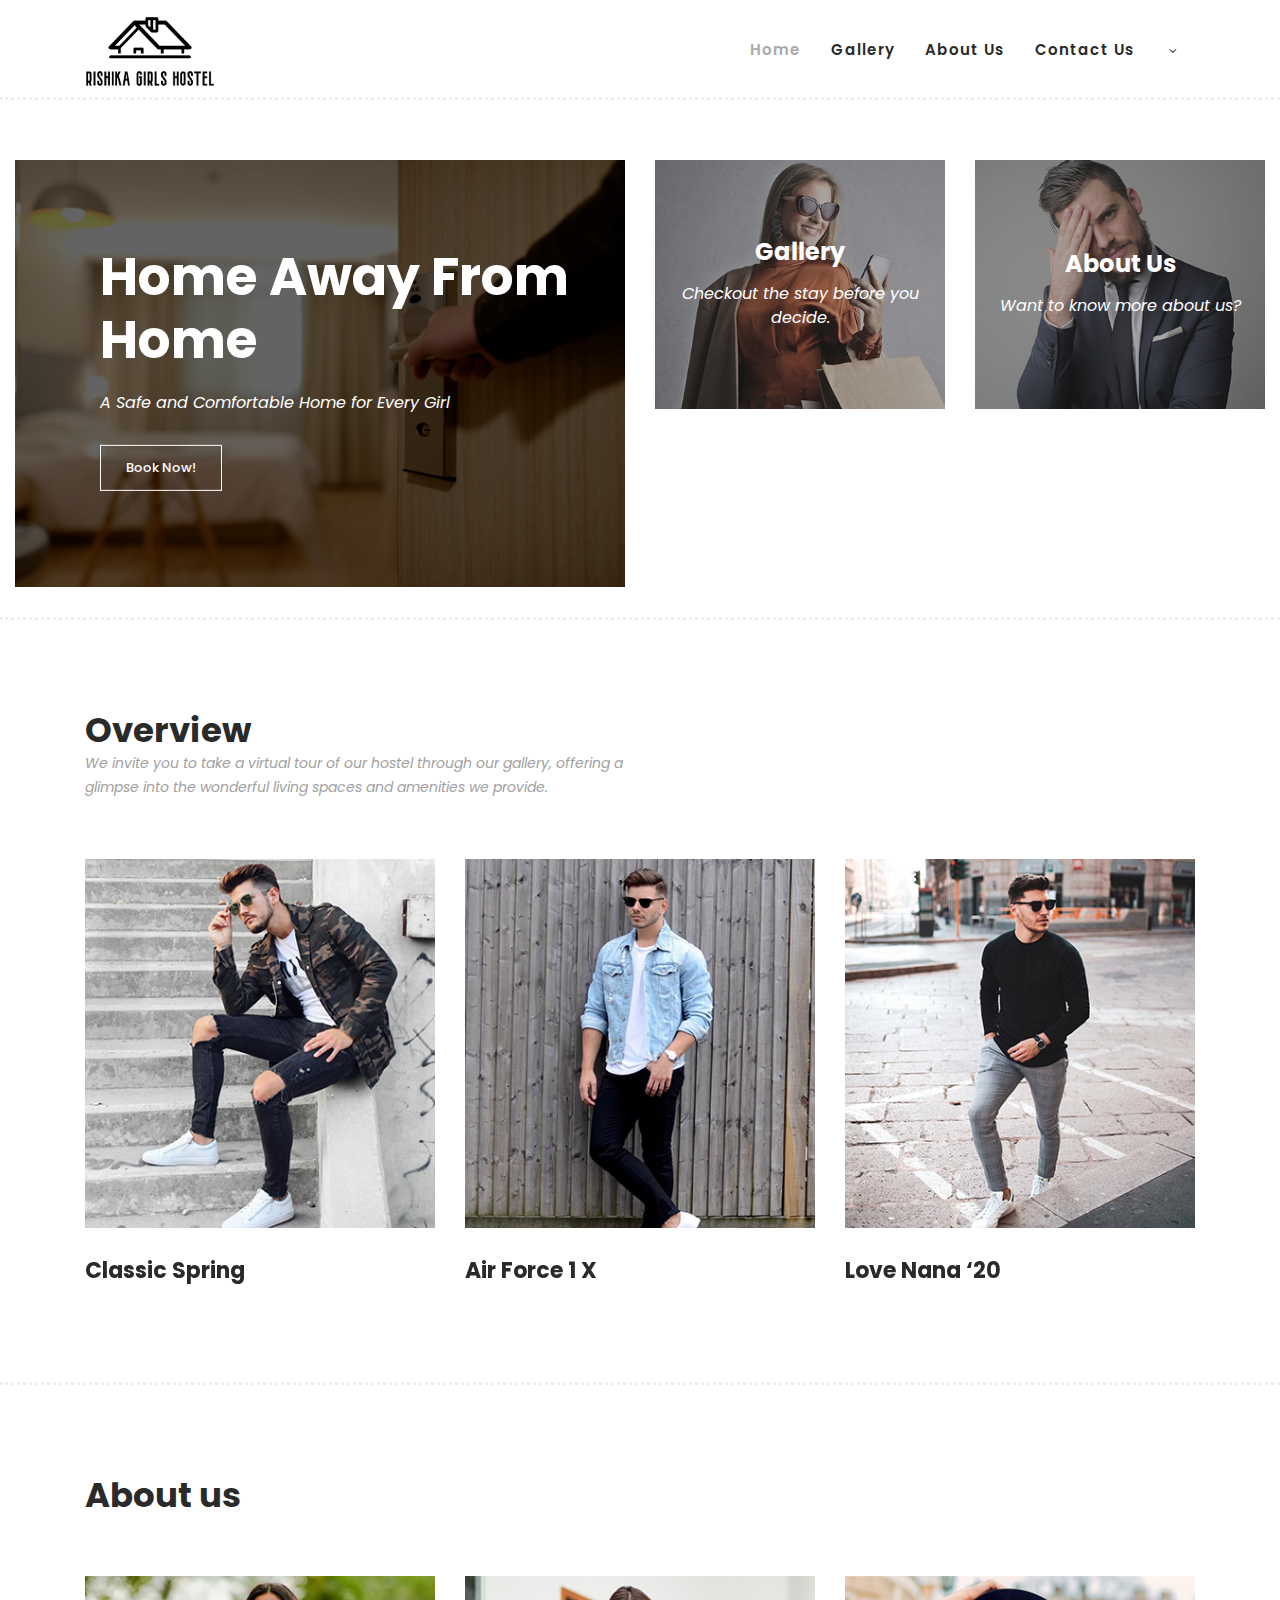
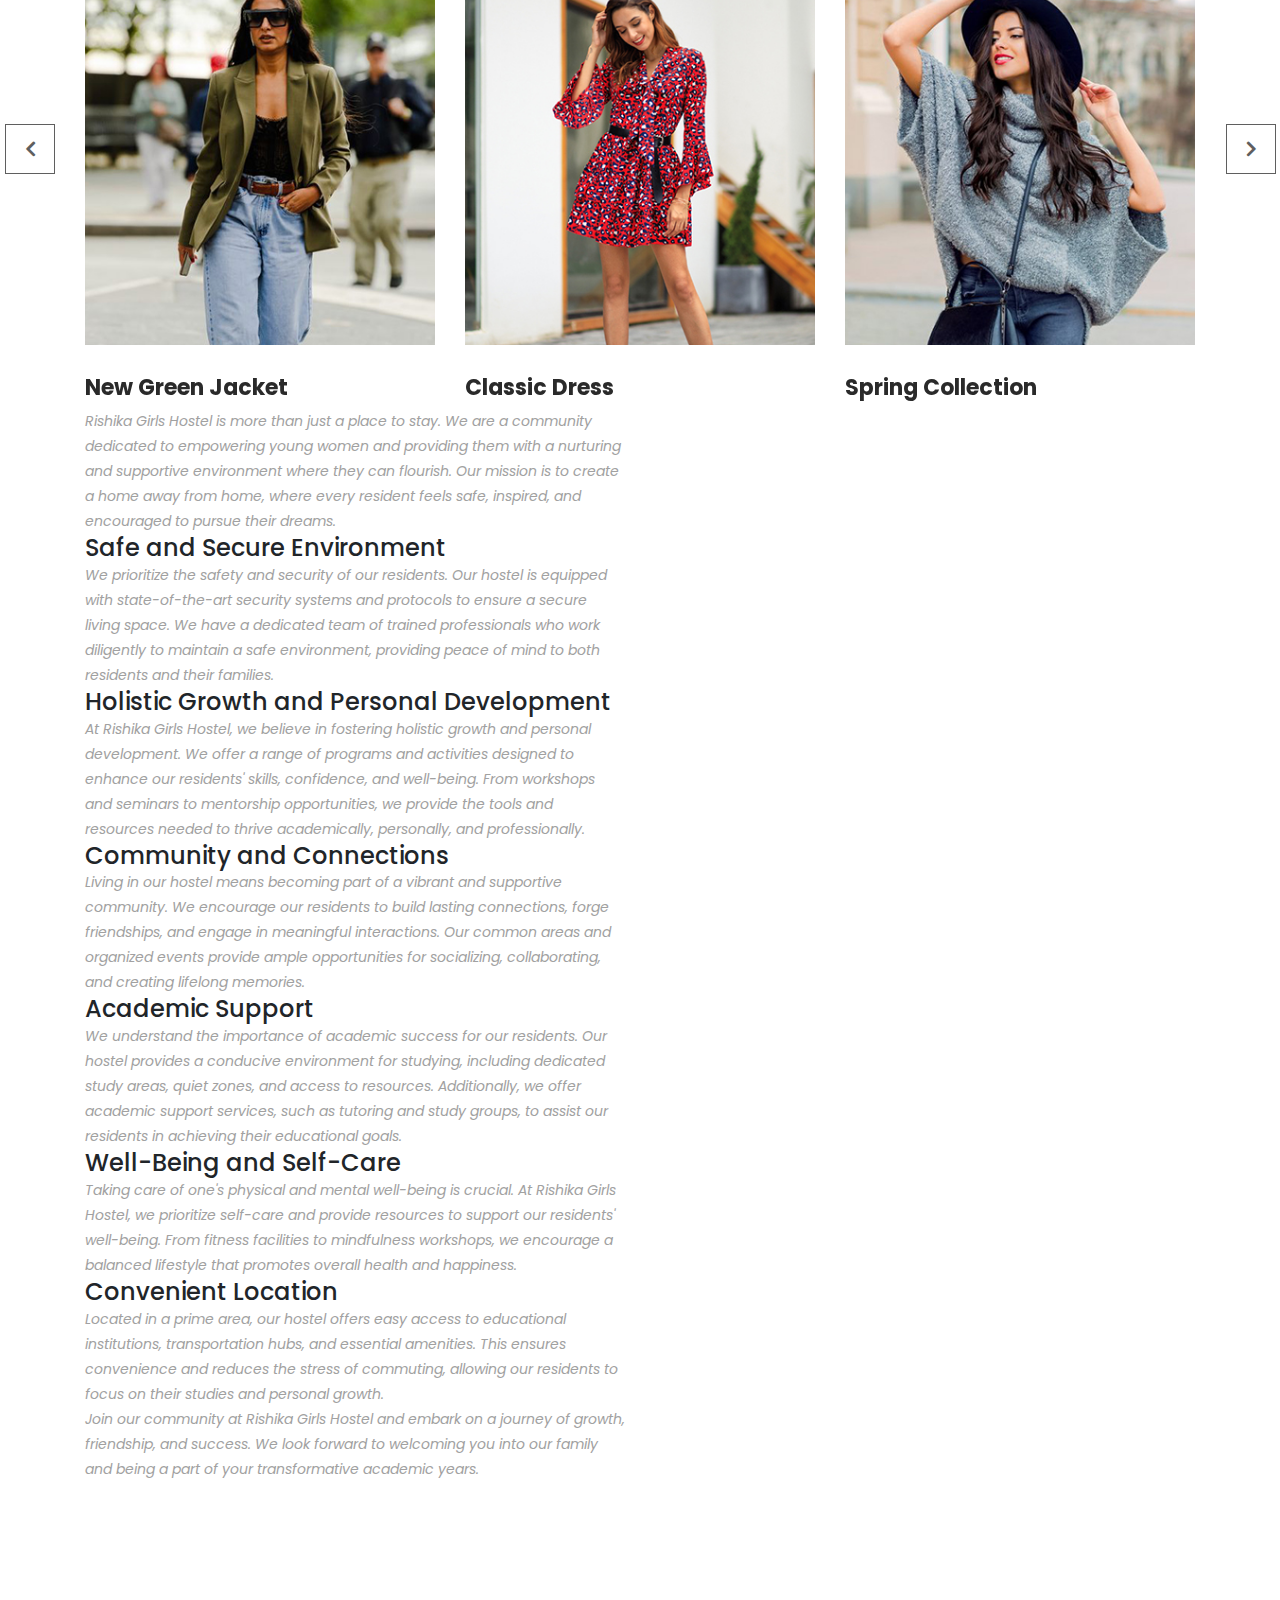
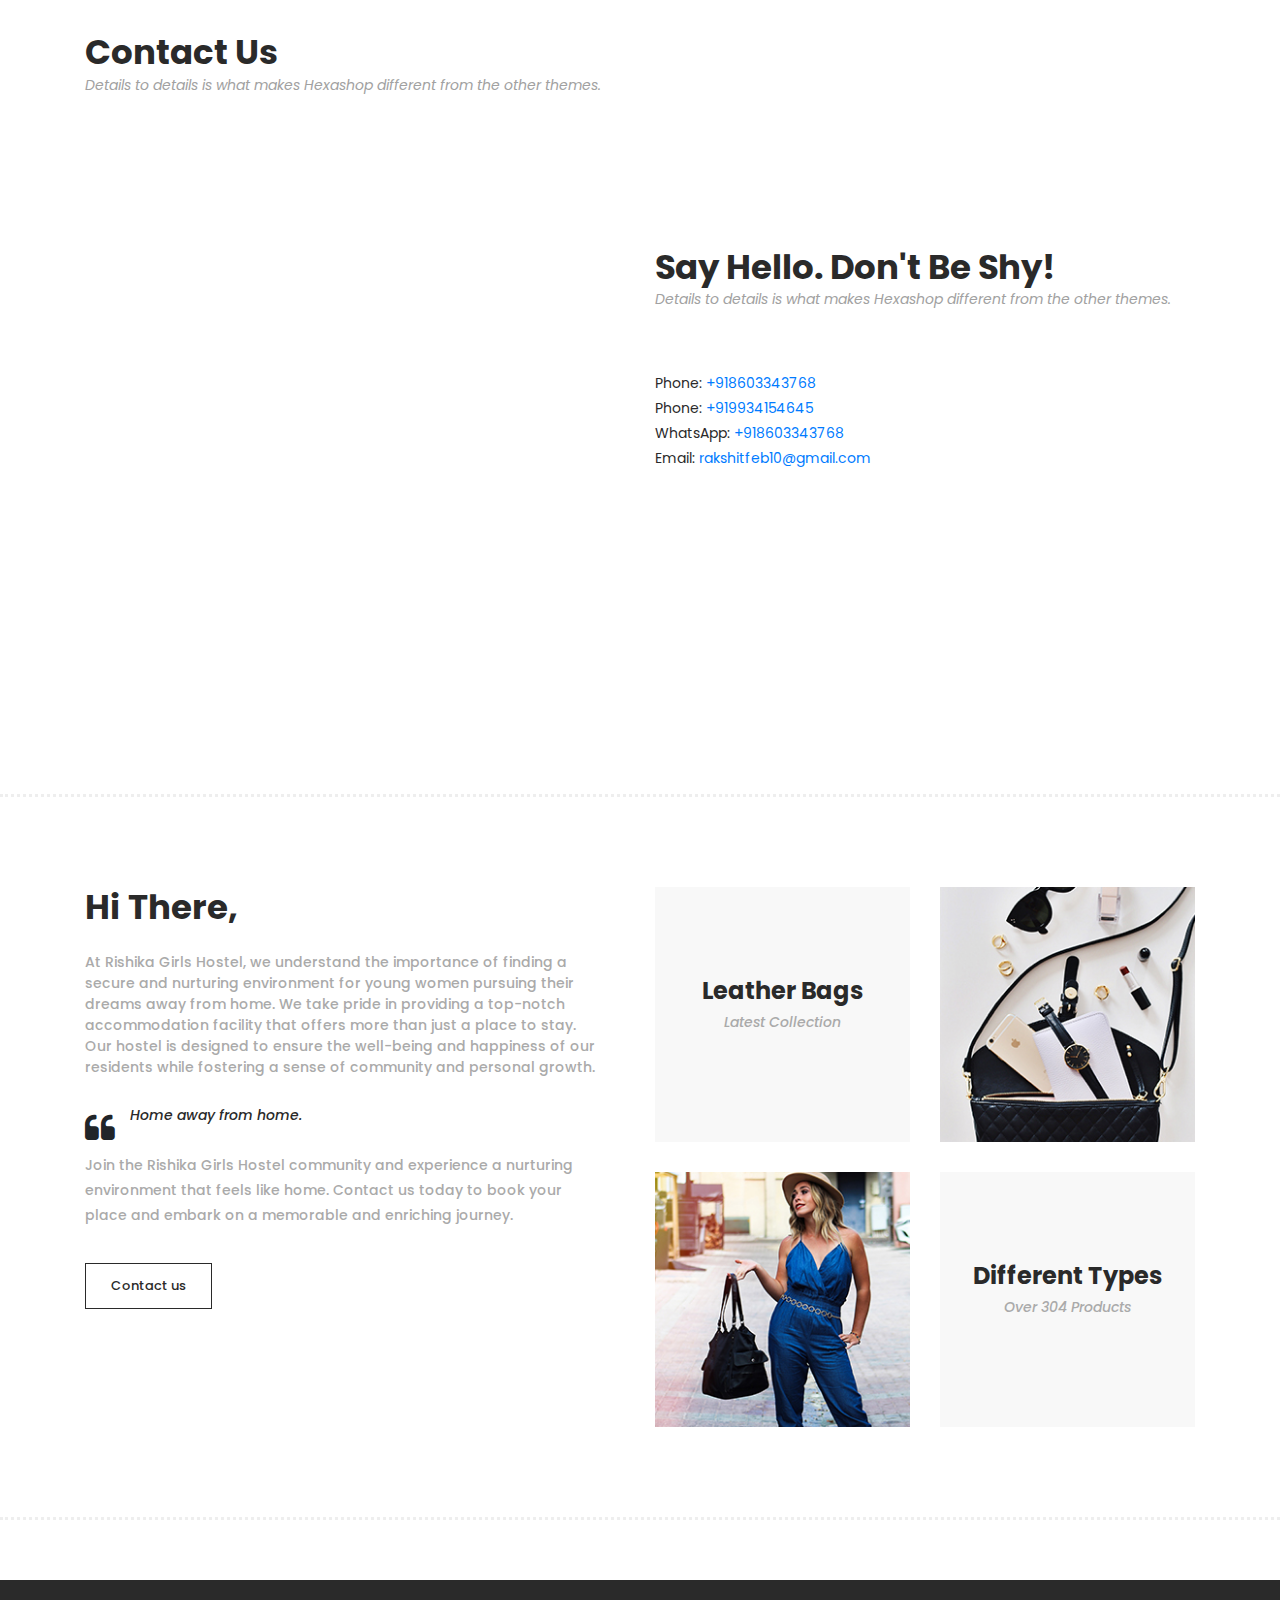
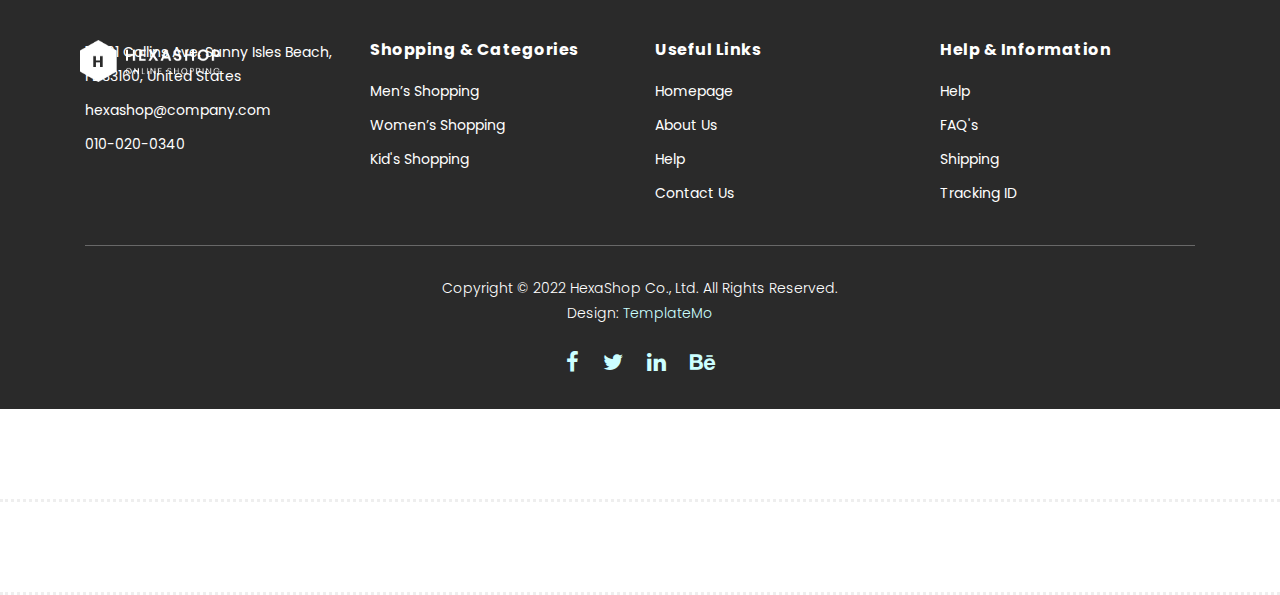
==== index.html @ 3747cafe "initial" ====
<!DOCTYPE html>
<html lang="en">

<head>

    <meta charset="utf-8">
    <meta name="viewport" content="width=device-width, initial-scale=1, shrink-to-fit=no">
    <meta name="description" content="">
    <meta name="author" content="">
    <link href="https://fonts.googleapis.com/css?family=Poppins:100,200,300,400,500,600,700,800,900&display=swap"
        rel="stylesheet">

    <title>Rishika Girls Hostel</title>


    <!-- Additional CSS Files -->
    <link rel="stylesheet" type="text/css" href="assets/css/bootstrap.min.css">

    <link rel="stylesheet" type="text/css" href="assets/css/font-awesome.css">

    <link rel="stylesheet" href="assets/css/templatemo-hexashop.css">

    <link rel="stylesheet" href="assets/css/owl-carousel.css">

    <link rel="stylesheet" href="assets/css/lightbox.css">

</head>

<body>

    <!-- ***** Preloader Start ***** -->
    <div id="preloader">
        <div class="jumper">
            <div></div>
            <div></div>
            <div></div>
        </div>
    </div>
    <!-- ***** Preloader End ***** -->


    <!-- ***** Header Area Start ***** -->
    <header class="header-area header-sticky">
        <div class="container">
            <div class="row">
                <div class="col-12">
                    <nav class="main-nav">
                        <!-- ***** Logo Start ***** -->
                        <a href="index.html" class="logo">
                            <img src="assets/images/Blacklogo.png">
                        </a>
                        <!-- ***** Logo End ***** -->
                        <!-- ***** Menu Start ***** -->
                        <ul class="nav">
                            <li class="scroll-to-section"><a href="#top" class="active">Home</a></li>
                            <li class="scroll-to-section"><a href="#gallery">Gallery</a></li>
                            <li class="scroll-to-section"><a href="#aboutus">About Us</a></li>
                            <li class="scroll-to-section"><a href="#contact-us">Contact Us</a></li>
                            <li class="submenu">

                            </li>
                        </ul>
                    </nav>
                </div>
            </div>
        </div>
    </header>
    <!-- ***** Header Area End ***** -->

    <!-- ***** Main Banner Area Start ***** -->
    <div class="main-banner" id="top">
        <div class="container-fluid">
            <div class="row">
                <div class="col-lg-6">
                    <div class="left-content">
                        <div class="thumb">
                            <div class="inner-content">
                                <h4>Home Away From Home</h4>
                                <span> A Safe and Comfortable Home for Every Girl</span>
                                <div class="main-border-button">
                                    <li class="scroll-to-section"><a href="#contact-us">Book Now!</a>
                                </div>
                            </div>
                            <img src="assets/images/left-banner-image.jpg" alt="">
                        </div>
                    </div>
                </div>
                <div class="col-lg-6">
                    <div class="right-content">
                        <div class="row">
                            <div class="col-lg-6">
                                <div class="right-first-image">
                                    <div class="thumb">
                                        <div class="inner-content">
                                            <h4>Gallery</h4>
                                            <span>Checkout the stay before you decide.</span>
                                        </div>
                                        <div class="hover-content">
                                            <div class="inner">
                                                <h4>Gallery</h4>
                                                <p>Checkout the stay before you decide.</p>
                                                <div class="main-border-button">
                                                    <a href="about.html">Discover More</a>
                                                </div>
                                            </div>
                                        </div>
                                        <img src="assets/images/baner-right-image-01.jpg">
                                    </div>
                                </div>
                            </div>
                            <div class="col-lg-6">
                                <div class="right-first-image">
                                    <div class="thumb">
                                        <div class="inner-content">
                                            <h4>About Us</h4>
                                            <span>Want to know more about us?</span>
                                        </div>
                                        <div class="hover-content">
                                            <div class="inner">
                                                <h4>About us</h4>
                                                <p>Know more about us.</p>
                                                <div class="main-border-button">
                                                    <a href="products.html">Learn More</a>
                                                </div>
                                            </div>
                                        </div>
                                        <img src="assets/images/baner-right-image-02.jpg">
                                    </div>
                                </div>
                            </div>
                        </div>
                    </div>
                </div>
            </div>
        </div>
    </div>
    <!-- ***** Main Banner Area End ***** -->

    <!-- ***** Men Area Starts ***** -->
    <section class="section" id="gallery">
        <div class="container">
            <div class="row">
                <div class="col-lg-6">
                    <div class="section-heading">
                        <h2>Overview</h2>
                        <span>We invite you to take a virtual tour of our hostel through our gallery, offering a glimpse
                            into the wonderful living spaces and amenities we provide. </span>
                    </div>
                </div>
            </div>
        </div>
        <div class="container">
            <div class="row">
                <div class="col-lg-12">
                    <div class="men-item-carousel">
                        <div class="owl-men-item owl-carousel">
                            <div class="item">
                                <div class="thumb">
                                    <img src="assets/images/men-01.jpg" alt="">
                                </div>
                                <div class="down-content">
                                    <h4>Classic Spring</h4>
                                </div>
                            </div>
                            <div class="item">
                                <div class="thumb">
                                    <img src="assets/images/men-02.jpg" alt="">
                                </div>
                                <div class="down-content">
                                    <h4>Air Force 1 X</h4>
                                </div>
                            </div>
                            <div class="item">
                                <div class="thumb">
                                    <img src="assets/images/men-03.jpg" alt="">
                                </div>
                                <div class="down-content">
                                    <h4>Love Nana ‘20</h4>
                                </div>
                            </div>
                        </div>
                    </div>
                </div>
            </div>
    </section>
    <!-- ***** Men Area Ends ***** -->

    <!-- ***** Women Area Starts ***** -->
    <section class="section" id="aboutus">
        <div class="container">
            <div class="row">
                <div class="col-lg-6">
                    <div class="section-heading">
                        <h2>About us</h2>
                    </div>
                </div>
            </div>
        </div>
        <div class="container">
            <div class="row">
                <div class="col-lg-12">
                    <div class="women-item-carousel">
                        <div class="owl-women-item owl-carousel">
                            <div class="item">
                                <div class="thumb">
                                    <div class="hover-content">
                                    </div>
                                    <img src="assets/images/women-01.jpg" alt="">
                                </div>
                                <div class="down-content">
                                    <h4>New Green Jacket</h4>
                                </div>
                            </div>
                            <div class="item">
                                <div class="thumb">
                                    <div class="hover-content">
                                    </div>
                                    <img src="assets/images/women-02.jpg" alt="">
                                </div>
                                <div class="down-content">
                                    <h4>Classic Dress</h4>
                                </div>
                            </div>
                            <div class="item">
                                <div class="thumb">
                                    <div class="hover-content">
                                    </div>
                                    <img src="assets/images/women-03.jpg" alt="">
                                </div>
                                <div class="down-content">
                                    <h4>Spring Collection</h4>
                                </div>
                            </div>
                            <div class="item">
                                <div class="thumb">
                                    <div class="hover-content">
                                    </div>
                                    <img src="assets/images/women-01.jpg" alt="">
                                </div>
                                <div class="down-content">
                                    <h4>Classic Spring</h4>
                                </div>
                            </div>
                        </div>
                    </div>
                </div>
            </div>
        </div>
        <section class="section" id="aboutusdetail">
            <div class="container">
                <div class="row">
                    <div class="col-lg-6">
                        <div class="section-heading">
                            <p>
                                <span>Rishika Girls Hostel is more than just a place to stay. We are a community
                                    dedicated to empowering young women and providing them with a nurturing and
                                    supportive environment where they can flourish. Our mission is to create a home away
                                    from home, where every resident feels safe, inspired, and encouraged to pursue their
                                    dreams.</span>
                            </p>

                            <h4>Safe and Secure Environment</h4>

                            <p>
                                <span>We prioritize the safety and security of our residents. Our hostel is equipped
                                    with state-of-the-art security systems and protocols to ensure a secure living
                                    space. We have a dedicated team of trained professionals who work diligently to
                                    maintain a safe environment, providing peace of mind to both residents and their
                                    families.</span>
                            </p>

                            <h4>Holistic Growth and Personal Development</h4>

                            <p>
                                <span>At Rishika Girls Hostel, we believe in fostering holistic growth and personal
                                    development. We offer a range of programs and activities designed to enhance our
                                    residents' skills, confidence, and well-being. From workshops and seminars to
                                    mentorship opportunities, we provide the tools and resources needed to thrive
                                    academically, personally, and professionally.</span>
                            </p>

                            <h4>Community and Connections</h4>

                            <p>
                                <span>Living in our hostel means becoming part of a vibrant and supportive community. We
                                    encourage our residents to build lasting connections, forge friendships, and engage
                                    in meaningful interactions. Our common areas and organized events provide ample
                                    opportunities for socializing, collaborating, and creating lifelong memories.</span>
                            </p>

                            <h4>Academic Support</h4>

                            <p>
                                <span>We understand the importance of academic success for our residents. Our hostel
                                    provides a conducive environment for studying, including dedicated study areas,
                                    quiet zones, and access to resources. Additionally, we offer academic support
                                    services, such as tutoring and study groups, to assist our residents in achieving
                                    their educational goals.</span>
                            </p>

                            <h4>Well-Being and Self-Care</h4>

                            <p>
                                <span>Taking care of one's physical and mental well-being is crucial. At Rishika Girls
                                    Hostel, we prioritize self-care and provide resources to support our residents'
                                    well-being. From fitness facilities to mindfulness workshops, we encourage a
                                    balanced lifestyle that promotes overall health and happiness.</span>
                            </p>

                            <h4>Convenient Location</h4>

                            <p>
                                <span>Located in a prime area, our hostel offers easy access to educational
                                    institutions, transportation hubs, and essential amenities. This ensures convenience
                                    and reduces the stress of commuting, allowing our residents to focus on their
                                    studies and personal growth.</span>
                            </p>

                            <p>
                                <span>Join our community at Rishika Girls Hostel and embark on a journey of growth,
                                    friendship, and success. We look forward to welcoming you into our family and being
                                    a part of your transformative academic years.</span>
                            </p>
                        </div>
                    </div>
                </div>
            </div>
        </section>
        <!-- ***** Women Area Ends ***** -->

        <!-- ***** Kids Area Starts ***** -->
        <section class="section" id="kids">
            <div class="container">
                <div class="row">
                    <div class="col-lg-6">
                        <div class="section-heading">
                            <h2>Contact Us</h2>
                            <span>Details to details is what makes Hexashop different from the other themes.</span>
                        </div>
                    </div>
                </div>
            </div>
            <!-- ***** Contact Area Starts ***** -->
            <div class="contact-us" id="contact-us">
                <div class="container">
                    <div class="row">
                        <div class="col-lg-6">
                            <div id="map">
                                <iframe
                                    src="https://www.google.com/maps/embed?pb=!1m17!1m12!1m3!1d333.2154284616115!2d85.336030586999!3d23.36721252417786!2m3!1f0!2f0!3f0!3m2!1i1024!2i768!4f13.1!3m2!1m1!2zMjPCsDIyJzAxLjMiTiA4NcKwMjAnMDkuNyJF!5e0!3m2!1sen!2sin!4v1688060672996!5m2!1sen!2sin"
                                    width="600" height="450" style="border:0;" allowfullscreen="" loading="lazy"
                                    referrerpolicy="no-referrer-when-downgrade"></iframe>
                            </div>
                        </div>
                        <div class="col-lg-6">
                            <div class="section-heading">
                                <h2>Say Hello. Don't Be Shy!</h2>
                                <span>Details to details is what makes Hexashop different from the other themes.</span>
                            </div>
                            <div class="contact-info">
                                <p>
                                    Phone: <a href="tel:+918603343768">+918603343768</a>
                                </p>
                                <p>
                                    Phone: <a href="tel:+919934154645">+919934154645</a>
                                </p>
                                <p>
                                    WhatsApp: <a href="https://wa.me/918603343768">+918603343768</a>
                                </p>
                                <p>
                                    Email: <a href="mailto:rakshitfeb10@gmail.com">rakshitfeb10@gmail.com</a>
                                </p>

                            </div>
                        </div>
                    </div>
                </div>
            </div>
            <!-- ***** Contact Area Ends ***** -->


            <!-- ***** Explore Area Starts ***** -->
            <section class="section" id="explore">
                <div class="container">
                    <div class="row">
                        <div class="col-lg-6">
                            <div class="left-content">
                                <h2>Hi There,</h2>
                                <span>At Rishika Girls Hostel, we understand the importance of finding a secure and
                                    nurturing environment for young women pursuing their dreams away from home. We take
                                    pride in providing a top-notch accommodation facility that offers more than just a
                                    place to stay. Our hostel is designed to ensure the well-being and happiness of our
                                    residents while fostering a sense of community and personal growth.</span>
                                <div class="quote">
                                    <i class="fa fa-quote-left"></i>
                                    <p>Home away from home.</p>
                                </div>
                                <p>Join the Rishika Girls Hostel community and experience a nurturing environment that
                                    feels like home. Contact us today to book your place and embark on a memorable and
                                    enriching journey.</p>
                                <div class="main-border-button">
                                    <li class="scroll-to-section"><a href="#contact-us">Contact us</a>
                                </div>
                            </div>
                        </div>
                        <div class="col-lg-6">
                            <div class="right-content">
                                <div class="row">
                                    <div class="col-lg-6">
                                        <div class="leather">
                                            <h4>Leather Bags</h4>
                                            <span>Latest Collection</span>
                                        </div>
                                    </div>
                                    <div class="col-lg-6">
                                        <div class="first-image">
                                            <img src="assets/images/explore-image-01.jpg" alt="">
                                        </div>
                                    </div>
                                    <div class="col-lg-6">
                                        <div class="second-image">
                                            <img src="assets/images/explore-image-02.jpg" alt="">
                                        </div>
                                    </div>
                                    <div class="col-lg-6">
                                        <div class="types">
                                            <h4>Different Types</h4>
                                            <span>Over 304 Products</span>
                                        </div>
                                    </div>
                                </div>
                            </div>
                        </div>
                    </div>
                </div>
            </section>
            <!-- ***** Explore Area Ends ***** -->

            <!-- ***** Footer Start ***** -->
            <footer>
                <div class="container">
                    <div class="row">
                        <div class="col-lg-3">
                            <div class="first-item">
                                <div class="logo">
                                    <img src="assets/images/white-logo.png" alt="hexashop ecommerce templatemo">
                                </div>
                                <ul>
                                    <li><a href="#">16501 Collins Ave, Sunny Isles Beach, FL 33160, United States</a>
                                    </li>
                                    <li><a href="#">hexashop@company.com</a></li>
                                    <li><a href="#">010-020-0340</a></li>
                                </ul>
                            </div>
                        </div>
                        <div class="col-lg-3">
                            <h4>Shopping &amp; Categories</h4>
                            <ul>
                                <li><a href="#">Men’s Shopping</a></li>
                                <li><a href="#">Women’s Shopping</a></li>
                                <li><a href="#">Kid's Shopping</a></li>
                            </ul>
                        </div>
                        <div class="col-lg-3">
                            <h4>Useful Links</h4>
                            <ul>
                                <li><a href="#">Homepage</a></li>
                                <li><a href="#">About Us</a></li>
                                <li><a href="#">Help</a></li>
                                <li><a href="#">Contact Us</a></li>
                            </ul>
                        </div>
                        <div class="col-lg-3">
                            <h4>Help &amp; Information</h4>
                            <ul>
                                <li><a href="#">Help</a></li>
                                <li><a href="#">FAQ's</a></li>
                                <li><a href="#">Shipping</a></li>
                                <li><a href="#">Tracking ID</a></li>
                            </ul>
                        </div>
                        <div class="col-lg-12">
                            <div class="under-footer">
                                <p>Copyright © 2022 HexaShop Co., Ltd. All Rights Reserved.

                                    <br>Design: <a href="https://templatemo.com" target="_parent"
                                        title="free css templates">TemplateMo</a>
                                </p>
                                <ul>
                                    <li><a href="#"><i class="fa fa-facebook"></i></a></li>
                                    <li><a href="#"><i class="fa fa-twitter"></i></a></li>
                                    <li><a href="#"><i class="fa fa-linkedin"></i></a></li>
                                    <li><a href="#"><i class="fa fa-behance"></i></a></li>
                                </ul>
                            </div>
                        </div>
                    </div>
                </div>
            </footer>


            <!-- jQuery -->
            <script src="assets/js/jquery-2.1.0.min.js"></script>

            <!-- Bootstrap -->
            <script src="assets/js/popper.js"></script>
            <script src="assets/js/bootstrap.min.js"></script>

            <!-- Plugins -->
            <script src="assets/js/owl-carousel.js"></script>
            <script src="assets/js/accordions.js"></script>
            <script src="assets/js/datepicker.js"></script>
            <script src="assets/js/scrollreveal.min.js"></script>
            <script src="assets/js/waypoints.min.js"></script>
            <script src="assets/js/jquery.counterup.min.js"></script>
            <script src="assets/js/imgfix.min.js"></script>
            <script src="assets/js/slick.js"></script>
            <script src="assets/js/lightbox.js"></script>
            <script src="assets/js/isotope.js"></script>

            <!-- Global Init -->
            <script src="assets/js/custom.js"></script>

            <script>

                $(function () {
                    var selectedClass = "";
                    $("p").click(function () {
                        selectedClass = $(this).attr("data-rel");
                        $("#portfolio").fadeTo(50, 0.1);
                        $("#portfolio div").not("." + selectedClass).fadeOut();
                        setTimeout(function () {
                            $("." + selectedClass).fadeIn();
                            $("#portfolio").fadeTo(50, 1);
                        }, 500);

                    });
                });

            </script>

</body>

</html>
---- assets/css/templatemo-hexashop.css ----
/*

TemplateMo 571 Hexashop

https://templatemo.com/tm-571-hexashop

*/

/* ---------------------------------------------
Table of contents
------------------------------------------------
01. font & reset css
02. reset
03. global styles
04. header
05. banner
06. features
07. testimonials
08. contact
09. footer
10. preloader
11. search
12. portfolio

--------------------------------------------- */
/* 
---------------------------------------------
font & reset css
--------------------------------------------- 
*/
@import url("https://fonts.googleapis.com/css?family=Poppins:100,200,300,400,500,600,700,800,900");
/* 
---------------------------------------------
reset
--------------------------------------------- 
*/
html, body, div, span, applet, object, iframe, h1, h2, h3, h4, h5, h6, p, blockquote, div
pre, a, abbr, acronym, address, big, cite, code, del, dfn, em, font, img, ins, kbd, q,
s, samp, small, strike, strong, sub, sup, tt, var, b, u, i, center, dl, dt, dd, ol, ul, li,
figure, header, nav, section, article, aside, footer, figcaption {
  margin: 0;
  padding: 0;
  border: 0;
  outline: 0;
}
.logo{
  position: absolute;
  left: 10px;
}
.logo img {
  width:140px; /* Adjust the width as needed */
  height: auto; /* Preserve the aspect ratio */
}
.clearfix:after {
  content: ".";
  display: block;
  clear: both;
  visibility: hidden;
  line-height: 0;
  height: 0;
}

.clearfix {
  display: inline-block;
}

html[xmlns] .clearfix {
  display: block;
}

* html .clearfix {
  height: 1%;
}

ul, li {
  padding: 0;
  margin: 0;
  list-style: none;
}

header, nav, section, article, aside, footer, hgroup {
  display: block;
}

* {
  box-sizing: border-box;
}

html, body {
  font-family: 'Poppins', sans-serif;
  font-weight: 400;
  background-color: #fff;
  font-size: 16px;
  -ms-text-size-adjust: 100%;
  -webkit-font-smoothing: antialiased;
  -moz-osx-font-smoothing: grayscale;
}

a {
  text-decoration: none !important;
}

h1, h2, h3, h4, h5, h6 {
  margin-top: 0px;
  margin-bottom: 0px;
}

ul {
  margin-bottom: 0px;
}

p {
  font-size: 14px;
  line-height: 25px;
  color: #2a2a2a;
}

/* 
---------------------------------------------
global styles
--------------------------------------------- 
*/
html,
body {
  background: #fff;
  font-family: 'Poppins', sans-serif;
}

::selection {
  background: #2a2a2a;
  color: #fff;
}

::-moz-selection {
  background: #2a2a2a;
  color: #fff;
}

@media (max-width: 991px) {
  html, body {
    overflow-x: hidden;
  }
  .mobile-top-fix {
    margin-top: 30px;
    margin-bottom: 0px;
  }
  .mobile-bottom-fix {
    margin-bottom: 30px;
  }
  .mobile-bottom-fix-big {
    margin-bottom: 60px;
  }
}

.main-border-button a {
  font-size: 13px;
  color: #fff;
  border: 1px solid #fff;
  padding: 12px 25px;
  display: inline-block;
  font-weight: 500;
  transition: all .3s;
}

.main-border-button a:hover {
  background-color: #fff;
  color: #2a2a2a;
}

.main-white-button a {
  font-size: 13px;
  color: #2a2a2a;
  background-color: #fff;
  padding: 12px 25px;
  display: inline-block;
  border-radius: 3px;
  font-weight: 600;
  transition: all .3s;
}

.main-white-button a:hover {
  opacity: 0.9;
}

.main-text-button a {
  font-size: 13px;
  color: #fff;
  font-weight: 600;
  transition: all .3s;
}

.main-text-button a:hover {
  opacity: 0.9;
}

.section-heading h2 {
  font-size: 34px;
  font-weight: 700;
  color: #2a2a2a;
}

.section-heading span {
  font-size: 14px;
  color: #a1a1a1;
  font-style: italic;
  font-weight: 400;
}



/* 
---------------------------------------------
header
--------------------------------------------- 
*/

.background-header {
  border-bottom: none !important;
  background-color: #fff;
  height: 80px!important;
  position: fixed!important;
  top: 0px;
  left: 0px;
  right: 0px;
  box-shadow: 0px 0px 10px rgba(0,0,0,0.15)!important;
}

.background-header .logo,
.background-header .main-nav .nav li a {
  color: #1e1e1e!important;
}

.background-header .main-nav .nav li:hover a {
  color: #2a2a2a!important;
}

.background-header .nav li a.active {
  color: #2a2a2a!important;
}

.header-area {
  border-bottom: 3px dotted #eee;
  box-shadow: none;
  background-color: #fff;
  position: absolute;
  top: 0px;
  left: 0px;
  right: 0px;
  z-index: 100;
  height: 100px;
  -webkit-transition: all .5s ease 0s;
  -moz-transition: all .5s ease 0s;
  -o-transition: all .5s ease 0s;
  transition: all .5s ease 0s;
}

.header-area .main-nav {
  min-height: 80px;
  background: transparent;
}

.header-area .main-nav .logo {
  line-height: 100px;
  color: #fff;
  font-size: 28px;
  font-weight: 700;
  text-transform: uppercase;
  letter-spacing: 2px;
  float: left;
  -webkit-transition: all 0.3s ease 0s;
  -moz-transition: all 0.3s ease 0s;
  -o-transition: all 0.3s ease 0s;
  transition: all 0.3s ease 0s;
}

.background-header .main-nav .logo {
  line-height: 75px;
}

.background-header .nav {
  margin-top: 20px !important;
}

.header-area .main-nav .nav {
  float: right;
  margin-top: 30px;
  margin-right: 0px;
  background-color: transparent;
  -webkit-transition: all 0.3s ease 0s;
  -moz-transition: all 0.3s ease 0s;
  -o-transition: all 0.3s ease 0s;
  transition: all 0.3s ease 0s;
  position: relative;
  z-index: 999;
}

.header-area .main-nav .nav li {
  padding-left: 15px;
  padding-right: 15px;
}

.header-area .main-nav .nav li:last-child {
  padding-right: 0px;
}

.header-area .main-nav .nav li a {
  display: block;
  font-weight: 600;
  font-size: 15px;
  color: #2a2a2a;
  text-transform: capitalize;
  -webkit-transition: all 0.3s ease 0s;
  -moz-transition: all 0.3s ease 0s;
  -o-transition: all 0.3s ease 0s;
  transition: all 0.3s ease 0s;
  height: 40px;
  line-height: 40px;
  border: transparent;
  letter-spacing: 1px;
}

.header-area .main-nav .nav li a {
  color: #2a2a2a;
}

.header-area .main-nav .nav li:hover a,
.header-area .main-nav .nav li a.active {
  color: #aaa!important;
}

.background-header .main-nav .nav li:hover a,
.background-header .main-nav .nav li a.active {
  color: #aaa!important;
  opacity: 1;
}

.header-area .main-nav .nav li.submenu {
  position: relative;
  padding-right: 30px;
}

.header-area .main-nav .nav li.submenu:after {
  font-family: FontAwesome;
  content: "\f107";
  font-size: 12px;
  color: #2a2a2a;
  position: absolute;
  right: 18px;
  top: 12px;
}

.background-header .main-nav .nav li.submenu:after {
  color: #2a2a2a;
}

.header-area .main-nav .nav li.submenu ul {
  position: absolute;
  width: 200px;
  box-shadow: 0 2px 28px 0 rgba(0, 0, 0, 0.06);
  overflow: hidden;
  top: 50px;
  opacity: 0;
  transform: translateY(+2em);
  visibility: hidden;
  z-index: -1;
  transition: all 0.3s ease-in-out 0s, visibility 0s linear 0.3s, z-index 0s linear 0.01s;
}

.header-area .main-nav .nav li.submenu ul li {
  margin-left: 0px;
  padding-left: 0px;
  padding-right: 0px;
}

.header-area .main-nav .nav li.submenu ul li a {
  opacity: 1;
  display: block;
  background: #f7f7f7;
  color: #2a2a2a!important;
  padding-left: 20px;
  height: 40px;
  line-height: 40px;
  -webkit-transition: all 0.3s ease 0s;
  -moz-transition: all 0.3s ease 0s;
  -o-transition: all 0.3s ease 0s;
  transition: all 0.3s ease 0s;
  position: relative;
  font-size: 13px;
  font-weight: 400;
  border-bottom: 1px solid #eee;
}

.header-area .main-nav .nav li.submenu ul li a:hover {
  background: #fff;
  color: #aaa!important;
  padding-left: 25px;
}

.header-area .main-nav .nav li.submenu ul li a:hover:before {
  width: 3px;
}

.header-area .main-nav .nav li.submenu:hover ul {
  visibility: visible;
  opacity: 1;
  z-index: 1;
  transform: translateY(0%);
  transition-delay: 0s, 0s, 0.3s;
}

.header-area .main-nav .menu-trigger {
  cursor: pointer;
  display: block;
  position: absolute;
  top: 33px;
  width: 32px;
  height: 40px;
  text-indent: -9999em;
  z-index: 99;
  right: 40px;
  display: none;
}

.background-header .main-nav .menu-trigger {
  top: 23px;
}

.header-area .main-nav .menu-trigger span,
.header-area .main-nav .menu-trigger span:before,
.header-area .main-nav .menu-trigger span:after {
  -moz-transition: all 0.4s;
  -o-transition: all 0.4s;
  -webkit-transition: all 0.4s;
  transition: all 0.4s;
  background-color: #1e1e1e;
  display: block;
  position: absolute;
  width: 30px;
  height: 2px;
  left: 0;
}

.background-header .main-nav .menu-trigger span,
.background-header .main-nav .menu-trigger span:before,
.background-header .main-nav .menu-trigger span:after {
  background-color: #1e1e1e;
}

.header-area .main-nav .menu-trigger span:before,
.header-area .main-nav .menu-trigger span:after {
  -moz-transition: all 0.4s;
  -o-transition: all 0.4s;
  -webkit-transition: all 0.4s;
  transition: all 0.4s;
  background-color: #1e1e1e;
  display: block;
  position: absolute;
  width: 30px;
  height: 2px;
  left: 0;
  width: 75%;
}

.background-header .main-nav .menu-trigger span:before,
.background-header .main-nav .menu-trigger span:after {
  background-color: #1e1e1e;
}

.header-area .main-nav .menu-trigger span:before,
.header-area .main-nav .menu-trigger span:after {
  content: "";
}

.header-area .main-nav .menu-trigger span {
  top: 16px;
}

.header-area .main-nav .menu-trigger span:before {
  -moz-transform-origin: 33% 100%;
  -ms-transform-origin: 33% 100%;
  -webkit-transform-origin: 33% 100%;
  transform-origin: 33% 100%;
  top: -10px;
  z-index: 10;
}

.header-area .main-nav .menu-trigger span:after {
  -moz-transform-origin: 33% 0;
  -ms-transform-origin: 33% 0;
  -webkit-transform-origin: 33% 0;
  transform-origin: 33% 0;
  top: 10px;
}

.header-area .main-nav .menu-trigger.active span,
.header-area .main-nav .menu-trigger.active span:before,
.header-area .main-nav .menu-trigger.active span:after {
  background-color: transparent;
  width: 100%;
}

.header-area .main-nav .menu-trigger.active span:before {
  -moz-transform: translateY(6px) translateX(1px) rotate(45deg);
  -ms-transform: translateY(6px) translateX(1px) rotate(45deg);
  -webkit-transform: translateY(6px) translateX(1px) rotate(45deg);
  transform: translateY(6px) translateX(1px) rotate(45deg);
  background-color: #1e1e1e;
}

.background-header .main-nav .menu-trigger.active span:before {
  background-color: #1e1e1e;
}

.header-area .main-nav .menu-trigger.active span:after {
  -moz-transform: translateY(-6px) translateX(1px) rotate(-45deg);
  -ms-transform: translateY(-6px) translateX(1px) rotate(-45deg);
  -webkit-transform: translateY(-6px) translateX(1px) rotate(-45deg);
  transform: translateY(-6px) translateX(1px) rotate(-45deg);
  background-color: #1e1e1e;
}

.background-header .main-nav .menu-trigger.active span:after {
  background-color: #1e1e1e;
}

.header-area.header-sticky {
  min-height: 80px;
}

.header-area .nav {
  margin-top: 30px;
}

.header-area.header-sticky .nav li a.active {
  color: #aaa;
}

@media (max-width: 1200px) {
  .header-area .main-nav .nav li {
    padding-left: 12px;
    padding-right: 12px;
  }
  .header-area .main-nav:before {
    display: none;
  }
}

@media (max-width: 767px) {
  .header-area .main-nav .logo {
    color: #1e1e1e;
  }
  .header-area.header-sticky .nav li a:hover,
  .header-area.header-sticky .nav li a.active {
    color: #aaa!important;
    opacity: 1;
  }
  .header-area.header-sticky .nav li.search-icon a {
    width: 100%;
  }
  .header-area {
    background-color: #f7f7f7;
    padding: 0px 15px;
    height: 100px;
    box-shadow: none;
    text-align: center;
  }
  .header-area .container {
    padding: 0px;
  }
  .header-area .logo {
    margin-left: 30px;
  }
  .header-area .menu-trigger {
    display: block !important;
  }
  .header-area .main-nav {
    overflow: hidden;
  }
  .header-area .main-nav .nav {
    float: none;
    width: 100%;
    display: none;
    -webkit-transition: all 0s ease 0s;
    -moz-transition: all 0s ease 0s;
    -o-transition: all 0s ease 0s;
    transition: all 0s ease 0s;
    margin-left: 0px;
  }
  .header-area .main-nav .nav li:first-child {
    border-top: 1px solid #eee;
  }
  .header-area.header-sticky .nav {
    margin-top: 100px !important;
  }
  .header-area .main-nav .nav li {
    width: 100%;
    background: #fff;
    border-bottom: 1px solid #eee;
    padding-left: 0px !important;
    padding-right: 0px !important;
  }
  .header-area .main-nav .nav li a {
    height: 50px !important;
    line-height: 50px !important;
    padding: 0px !important;
    border: none !important;
    background: #f7f7f7 !important;
    color: #191a20 !important;
  }
  .header-area .main-nav .nav li a:hover {
    background: #eee !important;
    color: #aaa!important;
  }
  .header-area .main-nav .nav li.submenu ul {
    position: relative;
    visibility: inherit;
    opacity: 1;
    z-index: 1;
    transform: translateY(0%);
    transition-delay: 0s, 0s, 0.3s;
    top: 0px;
    width: 100%;
    box-shadow: none;
    height: 0px;
  }
  .header-area .main-nav .nav li.submenu ul li a {
    font-size: 12px;
    font-weight: 400;
  }
  .header-area .main-nav .nav li.submenu ul li a:hover:before {
    width: 0px;
  }
  .header-area .main-nav .nav li.submenu ul.active {
    height: auto !important;
  }
  .header-area .main-nav .nav li.submenu:after {
    color: #3B566E;
    right: 25px;
    font-size: 14px;
    top: 15px;
  }
  .header-area .main-nav .nav li.submenu:hover ul, .header-area .main-nav .nav li.submenu:focus ul {
    height: 0px;
  }
}

@media (min-width: 767px) {
  .header-area .main-nav .nav {
    display: flex !important;
  }
}


/* 
---------------------------------------------
banner
--------------------------------------------- 
*/

.main-banner {
  border-bottom: 3px dotted #eee;
  padding-top: 160px;
  padding-bottom: 30px;
}

.main-banner .left-content .thumb img {
  width: 100%;
  overflow: hidden;
}

.main-banner .left-content .inner-content {
  position: absolute;
  left: 100px;
  top: 50%;
  transform: translateY(-50%);
}

.main-banner .left-content .inner-content h4 {
  color: #fff;
  margin-top: -10px;
  font-size: 52px;
  font-weight: 700;
  margin-bottom: 20px;
}

.main-banner .left-content .inner-content span {
  font-size: 16px;
  color: #fff;
  font-weight: 400;
  font-style: italic;
  display: block;
  margin-bottom: 30px;
}

.main-banner .right-content .right-first-image {
  margin-bottom: 28.5px;
}

.main-banner .right-content .right-first-image .thumb {
  position: relative;
  text-align: center;
}

.main-banner .right-content .right-first-image .thumb img {
  width: 100%;
  overflow: hidden;
}

.main-banner .right-content .right-first-image .thumb .inner-content {
  position: absolute;
  top: 50%;
  transform: translateY(-50%);
  width: 100%;
  text-align: center;
}

.main-banner .right-content .right-first-image .thumb .inner-content h4 {
  color: #fff;
  font-size: 24px;
  font-weight: 700;
  margin-bottom: 15px;
}

.main-banner .right-content .right-first-image .thumb .inner-content span {
  font-size: 16px;
  color: #fff;
  font-style: italic;
}

.main-banner .right-content .right-first-image .thumb .hover-content {
  position: absolute;
  top: 15px;
  right: 15px;
  left: 15px;
  bottom: 15px;
  text-align: center;
  background-color: rgba(42,42,42,.97);
  opacity: 0;
  visibility: hidden;
  transition: all 0.5s;
}

.main-banner .right-content .right-first-image .thumb:hover .hover-content {
  opacity: 1;
  visibility: visible;
}

.main-banner .right-content .right-first-image .thumb .hover-content .inner {
  position: absolute;
  top: 50%;
  left: 50%;
  transform: translate(-50%, -50%);
  width: 100%;
}

.main-banner .right-content .right-first-image .thumb .hover-content h4 {
  color: #fff;
  font-size: 24px;
  font-weight: 700;
  margin-bottom: 15px;
}

.main-banner .right-content .right-first-image .thumb .hover-content p {
  color: #fff;
  padding: 0px 20px;
  margin-bottom: 20px;
}



/*
---------------------------------------------
Men
---------------------------------------------
*/

#gallery {
  padding-top: 90px;
  padding-bottom: 90px;
  border-bottom: 3px dotted #eee;
}

#gallery .section-heading {
  margin-bottom: 60px;
}

#gallery .item .down-content {
  padding-top: 30px;
  position: relative;
  z-index: 3;
  background-color: #fff;
}

#gallery .item .down-content h4 {
  font-size: 22px;
  color: #2a2a2a;
  font-weight: 700;
  margin-bottom: 8px;
}

#gallery .item .down-content span {
  font-size: 18px;
  color: #a1a1a1;
  font-weight: 500;
  display: block;
}

#gallery .item .down-content ul.stars {
  position: absolute;
  right: 0;
  top: 30px;
}

#gallery .item .down-content ul.stars li {
  display: inline;
  font-size: 13px;
}

#gallery .item .thumb .hover-content {
  position: absolute;
  z-index: 2;
  text-align: center;
  bottom: -60px;
  width: 100%;
  opacity: 0;
  visibility: hidden;
  transition: all .5s;
}

#gallery .item .thumb:hover .hover-content {
  bottom: 30px;
  opacity: 1;
  visibility: visible;
}

#gallery .item .thumb {
  position: relative;
}

#gallery .item .thumb .hover-content ul li {
  display: inline;
  margin: 0px 10px;
}

#gallery .item .thumb .hover-content ul li a {
  width: 50px;
  height: 50px;
  text-align: center;
  line-height: 50px;
  display: inline-block;
  color: #2a2a2a;
  background-color: #fff;
}


#gallery .owl-nav {
  text-align: center;
  position: absolute;
  width: 100%;
  top: 40%;
  transform: translateY(-25px);
}

#gallery .owl-dots {
  display: none;
}
    
#gallery .owl-nav .owl-prev{
  position: absolute;
  left: -80px;
  outline: none;
}

#gallery .owl-nav .owl-prev span,
#gallery .owl-nav .owl-next span {
  opacity: 0;
}

#gallery .owl-nav .owl-prev:before {
  display: inline-block;
  font-family: 'FontAwesome';
  color: #2a2a2a;
  font-size: 25px;
  font-weight: 700;
  content: '\f104';
  width: 50px;
  height: 50px;
  background-color: transparent;
  line-height: 48px;
  border :1px solid #2a2a2a;
}

#gallery .owl-nav .owl-prev {
  opacity: 0.75;
  transition: all .5s;
}

#gallery .owl-nav .owl-prev:hover {
  opacity: 1;
}

#gallery .owl-nav .owl-next {
  opacity: 0.75;
  transition: all .5s;
}

#gallery .owl-nav .owl-next:hover {
  opacity: 1;
}

#gallery .owl-nav .owl-next{
  outline: none;
  position: absolute;
  right: -85px;
}

#gallery .owl-nav .owl-next:before {
  display: inline-block;
  font-family: 'FontAwesome';
  color: #2a2a2a;
  font-size: 25px;
  font-weight: 700;
  content: '\f105';
  width: 50px;
  height: 50px;
  background-color: transparent;
  line-height: 48px;
  border :1px solid #2a2a2a;
}


/*
---------------------------------------------
Women
---------------------------------------------
*/

#aboutus {
  padding-top: 90px;
  padding-bottom: 90px;
  border-bottom: 3px dotted #eee;
}

#aboutus .section-heading {
  margin-bottom: 60px;
}

#aboutus .item .down-content {
  padding-top: 30px;
  position: relative;
  z-index: 3;
  background-color: #fff;
}

#aboutus .item .down-content h4 {
  font-size: 22px;
  color: #2a2a2a;
  font-weight: 700;
  margin-bottom: 8px;
}

#aboutus .item .down-content span {
  font-size: 18px;
  color: #a1a1a1;
  font-weight: 500;
  display: block;
}

#aboutus .item .down-content ul.stars {
  position: absolute;
  right: 0;
  top: 30px;
}

#aboutus .item .down-content ul.stars li {
  display: inline;
  font-size: 13px;
}

#aboutus .item .thumb .hover-content {
  position: absolute;
  z-index: 2;
  text-align: center;
  bottom: -60px;
  width: 100%;
  opacity: 0;
  visibility: hidden;
  transition: all .5s;
}

#aboutus .item .thumb:hover .hover-content {
  bottom: 30px;
  opacity: 1;
  visibility: visible;
}

#aboutus .item .thumb {
  position: relative;
}

#aboutus .item .thumb .hover-content ul li {
  display: inline;
  margin: 0px 10px;
}

#aboutus .item .thumb .hover-content ul li a {
  width: 50px;
  height: 50px;
  text-align: center;
  line-height: 50px;
  display: inline-block;
  color: #2a2a2a;
  background-color: #fff;
}


#aboutus .owl-nav {
  text-align: center;
  position: absolute;
  width: 100%;
  top: 40%;
  transform: translateY(-25px);
}

#aboutus .owl-dots {
  display: none;
}
    
#aboutus .owl-nav .owl-prev{
  position: absolute;
  left: -80px;
  outline: none;
}

#aboutus .owl-nav .owl-prev span,
#aboutus .owl-nav .owl-next span {
  opacity: 0;
}

#aboutus .owl-nav .owl-prev:before {
  display: inline-block;
  font-family: 'FontAwesome';
  color: #2a2a2a;
  font-size: 25px;
  font-weight: 700;
  content: '\f104';
  width: 50px;
  height: 50px;
  background-color: transparent;
  line-height: 48px;
  border :1px solid #2a2a2a;
}

#aboutus .owl-nav .owl-prev {
  opacity: 0.75;
  transition: all .5s;
}

#aboutus .owl-nav .owl-prev:hover {
  opacity: 1;
}

#aboutus .owl-nav .owl-next {
  opacity: 0.75;
  transition: all .5s;
}

#aboutus .owl-nav .owl-next:hover {
  opacity: 1;
}

#aboutus .owl-nav .owl-next{
  outline: none;
  position: absolute;
  right: -85px;
}

#aboutus .owl-nav .owl-next:before {
  display: inline-block;
  font-family: 'FontAwesome';
  color: #2a2a2a;
  font-size: 25px;
  font-weight: 700;
  content: '\f105';
  width: 50px;
  height: 50px;
  background-color: transparent;
  line-height: 48px;
  border :1px solid #2a2a2a;
}

/*
---------------------------------------------
Kids
---------------------------------------------
*/

#kids {
  padding-top: 90px;
  padding-bottom: 90px;
  border-bottom: 3px dotted #eee;
}

#kids .section-heading {
  margin-bottom: 60px;
}

#kids .item .down-content {
  padding-top: 30px;
  position: relative;
  z-index: 3;
  background-color: #fff;
}

#kids .item .down-content h4 {
  font-size: 22px;
  color: #2a2a2a;
  font-weight: 700;
  margin-bottom: 8px;
}

#kids .item .down-content span {
  font-size: 18px;
  color: #a1a1a1;
  font-weight: 500;
  display: block;
}

#kids .item .down-content ul.stars {
  position: absolute;
  right: 0;
  top: 30px;
}

#kids .item .down-content ul.stars li {
  display: inline;
  font-size: 13px;
}

#kids .item .thumb .hover-content {
  position: absolute;
  z-index: 2;
  text-align: center;
  bottom: -60px;
  width: 100%;
  opacity: 0;
  visibility: hidden;
  transition: all .5s;
}

#kids .item .thumb:hover .hover-content {
  bottom: 30px;
  opacity: 1;
  visibility: visible;
}

#kids .item .thumb {
  position: relative;
}

#kids .item .thumb .hover-content ul li {
  display: inline;
  margin: 0px 10px;
}

#kids .item .thumb .hover-content ul li a {
  width: 50px;
  height: 50px;
  text-align: center;
  line-height: 50px;
  display: inline-block;
  color: #2a2a2a;
  background-color: #fff;
}


#kids .owl-nav {
  text-align: center;
  position: absolute;
  width: 100%;
  top: 40%;
  transform: translateY(-25px);
}

#kids .owl-dots {
  display: none;
}
    
#kids .owl-nav .owl-prev{
  position: absolute;
  left: -80px;
  outline: none;
}

#kids .owl-nav .owl-prev span,
#kids .owl-nav .owl-next span {
  opacity: 0;
}

#kids .owl-nav .owl-prev:before {
  display: inline-block;
  font-family: 'FontAwesome';
  color: #2a2a2a;
  font-size: 25px;
  font-weight: 700;
  content: '\f104';
  width: 50px;
  height: 50px;
  background-color: transparent;
  line-height: 48px;
  border :1px solid #2a2a2a;
}

#kids .owl-nav .owl-prev {
  opacity: 0.75;
  transition: all .5s;
}

#kids .owl-nav .owl-prev:hover {
  opacity: 1;
}

#kids .owl-nav .owl-next {
  opacity: 0.75;
  transition: all .5s;
}

#kids .owl-nav .owl-next:hover {
  opacity: 1;
}

#kids .owl-nav .owl-next{
  outline: none;
  position: absolute;
  right: -85px;
}

#kids .owl-nav .owl-next:before {
  display: inline-block;
  font-family: 'FontAwesome';
  color: #2a2a2a;
  font-size: 25px;
  font-weight: 700;
  content: '\f105';
  width: 50px;
  height: 50px;
  background-color: transparent;
  line-height: 48px;
  border :1px solid #2a2a2a;
}


/*
---------------------------------------------
Explore
---------------------------------------------
*/

#explore {
  padding-top: 90px;
  padding-bottom: 90px;
  border-bottom: 3px dotted #eee;
}

#explore .left-content {
  margin-right: 30px;
}

#explore .left-content h2 {
  font-size: 34px;
  font-weight: 700;
  color: #2a2a2a;
}

#explore .left-content span {
  font-size: 14px;
  color: #aaaaaa;
  font-weight: 500;
  display: block;
  margin-top: 25px;
}

#explore .left-content .quote {
  margin-top: 25px;
}

#explore .left-content .quote i {
  float: left;
  font-size: 32px;
  margin-right: 15px;
  margin-top: 10px;
}

#explore .left-content .quote p {
  font-style: italic;
  color: #2a2a2a;
  font-weight: 500;
}

#explore .left-content p {
  font-size: 14px;
  color: #aaaaaa;
  font-weight: 500;
  display: block;
  margin-top: 25px;
}

#explore .left-content .main-border-button a {
  color: #2a2a2a;
  border-color: #2a2a2a;
  margin-top: 35px;
}

#explore .left-content .main-border-button a:hover {
  background-color: #2a2a2a;
  color: #fff;
}

#explore img {
  width: 100%;
  overflow: hidden;
}

#explore .leather {
  margin-bottom: 30px;
}

#explore .first-image {
  margin-bottom: 30px;
}

#explore .leather,
#explore .types {
  min-height: 255px;
  background-color: #f8f8f8;
  text-align: center;
  width: 100%;
}

#explore .leather h4,
#explore .types h4 {
  font-size: 24px;
  font-weight: 700;
  color: #2a2a2a;
  padding-top: 90px;
  margin-bottom: 5px;
}

#explore .leather span,
#explore .types span {
  font-size: 14px;
  font-style: italic;
  color: #aaa;
  font-weight: 500;
}

/* 
---------------------------------------------
Social
--------------------------------------------- 
*/

#social {
  margin-top: 90px;
  padding-bottom: 90px;
  border-bottom: 3px dotted #eee;
}

#social .col-2 {
  padding-left: 0;
  padding-right: 0;
}

#social .images {
  margin-top: 60px;
  padding-left: 15px;
  padding-right: 15px;
}

#social .thumb {
  position: relative;
}

#social .thumb .icon {
  position: absolute;
  bottom: 0;
  left: 0;
  right: 0;
  top: 0;
  width: 100%;
  background-color: rgba(0,0,0,0.85);
  opacity: 0;
  visibility: hidden;
  transition: all .3s;
}

#social .thumb:hover .icon {
  opacity: 1;
  visibility: visible;
}

#social .thumb .icon h6 {
  color: #fff;
  position: absolute;
  font-size: 14px;
  bottom: 40px;
  font-weight: 400;
  left: 15px;
}

#social .thumb .icon i {
  color: #fff;
  position: absolute;
  bottom: 15px;
  left: 15px;
}

#social .thumb img {
  width: 100%;
  overflow: hidden;
}


/* 
---------------------------------------------
Subscribe
--------------------------------------------- 
*/

.subscribe {
  margin-top: 90px;
}

.subscribe .section-heading {
  margin-bottom: 30px;
}

.subscribe .section-heading h2 {
  line-height: 55px;
}

.subscribe form input {
  width: 100%;
  height: 44px;
  line-height: 44px;
  padding: 0px 15px;
  font-size: 14px;
  font-style: italic;
  font-weight: 500;
  color: #aaa;
  border-radius: 0px;
  border: 1px solid #7a7a7a;
  box-shadow: none;
}

.subscribe form input::focus {
  border-color: #2a2a2a;
  border-radius: 0px;
}

.subscribe form button {
  width: 44px;
  height: 44px;
  display: inline-block;
  text-align: center;
  line-height: 44px;
  background-color: #2a2a2a;
  box-shadow: none;
  border: 1px solid transparent;
  color: #fff;
  transition: all 0.3s;
}

.subscribe form button:hover {
  background-color: #fff;
  border: 1px solid #2a2a2a;
  color: #2a2a2a;
}

.subscribe ul li {
  margin-bottom: 30px;
  display: block;
}

.subscribe ul li {
  font-size: 16px;
  font-weight: 700;
  color: #2a2a2a;
}

.subscribe ul li span,
.subscribe ul li span a {
  font-size: 14px;
  font-weight: 400;
  color: #aaa;
}

.subscribe ul li span a:hover {
  color: #2a2a2a;
}


/* 
---------------------------------------------
footer
--------------------------------------------- 
*/

footer {
  margin-top: 60px;
  padding: 60px 0px 30px 0px;
  background-color: #2a2a2a;
}

footer .logo {
  margin-bottom: 20px;
}

footer ul li {
  display: block;
  margin-bottom: 10px;
}

footer ul li a {
  font-size: 14px;
  color: #fff;
  transition: all .3s;
}

footer ul li a:hover {
  color: #aaa;
}

footer h4 {
  letter-spacing: 0.5px;
  font-size: 16px;
  color: #fff;
  font-weight: 700;
  margin-bottom: 20px;
}

footer .under-footer {
  margin-top: 30px;
  padding-top: 30px;
  text-align: center;
  border-top: 1px solid rgba(250,250,250,0.3);
}

footer .under-footer ul {
  margin-top: 20px;
}

footer .under-footer ul li {
  display: inline-block;
  margin: 0px 10px;
}

footer .under-footer ul li a {
  font-size: 22px;
}

footer .under-footer p {
  color: #fff;
  font-size: 14px;
  font-weight: 300;
}

footer .under-footer a {
  color: #cff;
}

footer .under-footer a:hover {
  color: #c66;
}


/* 
---------------------------------------------
Products Page
--------------------------------------------- 
*/

.page-heading {
  margin-top: 160px;
  margin-bottom: 30px;
  background-image: url(../images/products-page-heading.jpg);
  background-position: center center;
  background-size: cover;
  background-repeat: no-repeat;
}

.page-heading .inner-content {
  padding: 150px 0px;
  text-align: center;
}

.page-heading .inner-content h2 {
  font-size: 52px;
  color: #fff;
  font-weight: 700;
  margin-bottom: 15px;
}

.page-heading .inner-content span {
  font-size: 16px;
  font-weight: 500;
  color: #fff;
  font-style: italic;
}

#products .section-heading {
  text-align: center;
  margin-bottom: 60px;
  margin-top: 80px;
}

#products .item {
  margin-bottom: 30px;
}

#products .item .thumb img {
  width: 100%;
  overflow: hidden;
}

#products .item .down-content {
  padding-top: 20px;
  position: relative;
  z-index: 3;
  background-color: #fff;
}

#products .item .down-content h4 {
  font-size: 22px;
  color: #2a2a2a;
  font-weight: 700;
  margin-bottom: 8px;
}

#products .item .down-content span {
  font-size: 18px;
  color: #a1a1a1;
  font-weight: 500;
  display: block;
}

#products .item .down-content ul.stars {
  position: absolute;
  right: 0;
  top: 20px;
}

#products .item .down-content ul.stars li {
  display: inline;
  font-size: 13px;
}

#products .item .thumb .hover-content {
  position: absolute;
  z-index: 2;
  text-align: center;
  bottom: -60px;
  width: 100%;
  opacity: 0;
  visibility: hidden;
  transition: all .5s;
}

#products .item .thumb:hover .hover-content {
  bottom: 30px;
  opacity: 1;
  visibility: visible;
}

#products .item .thumb {
  position: relative;
}

#products .item .thumb .hover-content ul li {
  display: inline;
  margin: 0px 10px;
}

#products .item .thumb .hover-content ul li a {
  width: 50px;
  height: 50px;
  text-align: center;
  line-height: 50px;
  display: inline-block;
  color: #2a2a2a;
  background-color: #fff;
}

#products .pagination {
  margin-top: 30px;
  margin-bottom: 40px;
}

#products .pagination ul {
  text-align: center;
  width: 100%;
}

#products .pagination ul li {
  display: inline;
  margin: 0px 5px;
}

#products .pagination ul li a {
  width: 44px;
  height: 44px;
  border: 1px solid #2a2a2a;
  display: inline-block;
  text-align: center;
  line-height: 44px;
  font-size: 14px;
  font-weight: 500;
  color: #2a2a2a;
}

#products .pagination ul li a:hover,
#products .pagination ul li.active a {
  background-color: #2a2a2a;
  color: #fff;
}



/* 
---------------------------------------------
Single Product Page
--------------------------------------------- 
*/

#product {
  margin-top: 80px;
}

#product .left-images img {
  width: 100%;
  overflow: hidden;
  margin-bottom: 30px;
}

#product .right-content {
  position: relative;
  z-index: 3;
  background-color: #fff;
}

#product .right-content h4 {
  font-size: 22px;
  color: #2a2a2a;
  font-weight: 700;
  margin-bottom: 0px;
}

#product .right-content span.price {
  font-size: 18px;
  color: #a1a1a1;
  font-weight: 500;
  display: block;
  margin-top: 5px;
  border-bottom: 1px solid #eee;
  padding-bottom: 20px;
}

#product .right-content ul.stars {
  position: absolute;
  right: 0;
  top: 0;
}

#product .right-content ul.stars li {
  display: inline;
  font-size: 13px;
}

#product .right-content span {
  font-size: 14px;
  color: #aaaaaa;
  font-weight: 500;
  display: block;
  margin-top: 25px;
}

#product .right-content .quote {
  margin-top: 25px;
}

#product .right-content .quote i {
  float: left;
  font-size: 32px;
  margin-right: 15px;
  margin-top: 10px;
}

#product .right-content .quote p {
  font-style: italic;
  color: #2a2a2a;
  font-weight: 500;
}

#product .right-content p {
  font-size: 14px;
  color: #aaaaaa;
  font-weight: 500;
  display: block;
  margin-top: 25px;
}

.quantity-content {
  margin-top: 30px;
  padding-top: 30px;
  border-top: 1px solid #eee;
  border-bottom: 1px solid #eee;
  width: 100%;
  padding-bottom: 30px;
  margin-bottom: 30px;
}

.quantity-content .left-content {
  float: left;
  margin-right: 30px;
}

.quantity-content .right-content {
  text-align: right;
}

.quantity-content .left-content h6 {
  padding-top: 7px;
  font-size: 20px;
  font-weight: 700;
  color: #aaa;
  position: relative;
  z-index: 11;
}

.total h4 {
  float: left;
  font-size: 20px;
  margin-top: 10px;
  color: #aaa!important;
}

.total .main-border-button {
  text-align: right;
}

.total .main-border-button a {
  border-color: #2a2a2a;
  color: #2a2a2a;
}

.total .main-border-button a:hover {
  color: #fff;
  background-color: #2a2a2a;
}

.quantity {
  display: inline-block; }
 
 .quantity .input-text.qty {
  width: 35px;
  height: 39px;
  padding: 0 5px;
  text-align: center;
  background-color: transparent;
  border: 1px solid #efefef;
 }
 
 .quantity.buttons_added {
  text-align: left;
  position: relative;
  white-space: nowrap;
  vertical-align: top; }
 
 .quantity.buttons_added input {
  display: inline-block;
  margin: 0;
  vertical-align: top;
  box-shadow: none;
 }
 
 .quantity.buttons_added .minus,
 .quantity.buttons_added .plus {
  padding: 7px 10px 8px;
  height: 39px;
  background-color: #ffffff;
  border: 1px solid #efefef;
  cursor:pointer;}
 
 .quantity.buttons_added .minus {
  border-right: 0; }
 
 .quantity.buttons_added .plus {
  border-left: 0; }
 
 .quantity.buttons_added .minus:hover,
 .quantity.buttons_added .plus:hover {
  background: #eeeeee; }
 
 .quantity input::-webkit-outer-spin-button,
 .quantity input::-webkit-inner-spin-button {
  -webkit-appearance: none;
  -moz-appearance: none;
  margin: 0; }
  
  .quantity.buttons_added .minus:focus,
 .quantity.buttons_added .plus:focus {
  outline: none; }



/* 
---------------------------------------------
About Us Page
--------------------------------------------- 
*/

.about-page-heading {
  margin-top: 160px;
  margin-bottom: 30px;
  background-image: url(../images/about-us-page-heading.jpg);
  background-position: center center;
  background-size: cover;
  background-repeat: no-repeat;
}

.about-us {
  margin-top: 80px;
}

.about-us .left-image img {
  width: 100%;
  overflow: hidden;
}

.about-us .right-content {
  margin-left: 30px;
}

.about-us .right-content h4 {
  font-size: 34px;
  font-weight: 700;
  color: #2a2a2a;
}

.about-us .right-content span {
  font-size: 14px;
  color: #aaaaaa;
  font-weight: 500;
  display: block;
  margin-top: 25px;
}

.about-us .right-content .quote {
  margin-top: 25px;
}

.about-us .right-content .quote i {
  float: left;
  font-size: 32px;
  margin-right: 15px;
  margin-top: 10px;
}

.about-us .right-content .quote p {
  font-style: italic;
  color: #2a2a2a;
  font-weight: 500;
}

.about-us .right-content p {
  font-size: 14px;
  color: #aaaaaa;
  font-weight: 500;
  display: block;
  margin-top: 25px;
}

.about-us .right-content ul {
  border-top: 3px dotted #eee;
  margin-top: 30px;
  padding-top: 30px;
}

.about-us .right-content ul li {
  display: inline-block;
  margin-right: 5px;
}

.about-us .right-content ul li a {
  width: 44px;
  height: 44px;
  background-color: #2a2a2a;
  color: #fff;
  display: inline-block;
  text-align: center;
  line-height: 44px;
  border-radius: 50%;
  transition: all .5s;
}

.about-us .right-content ul li a:hover {
  background-color: #eee;
  color: #2a2a2a;
}

.our-team {
  margin-top: 100px;
  padding-top: 90px;
  padding-bottom: 90px;
  border-top: 3px dotted #eee;
}

.our-team .section-heading {
  margin-bottom: 60px;
  text-align: center;
}

.our-team .section-heading h2 {
  margin-bottom: 10px;
}

.our-team .team-item .thumb {
  position: relative;
}

.our-team .team-item .thumb img {
  width: 100%;
  overflow: hidden;
}

.our-team .team-item .thumb .hover-effect {
  position: absolute;
  background-color: rgba(0,0,0,0.9);
  width: 100%;
  text-align: center;
  top: 0;
  bottom: 0;
  opacity: 0;
  visibility: hidden;
  transition: all .3s;
}

.our-team .team-item .thumb:hover .hover-effect {
  opacity: 1;
  visibility: visible;
}

.our-team .team-item .thumb .hover-effect .inner-content {
  position: absolute;
  top: 50%;
  text-align: center;
  width: 100%;
  transform: translateY(-22px);
}

.our-team .team-item .thumb .hover-effect .inner-content ul li {
  display: inline-block;
  margin: 0px 5px;
}

.our-team .team-item .thumb .hover-effect .inner-content ul li a {
  width: 44px;
  height: 44px;
  background-color: #fff;
  color: #2a2a2a;
  display: inline-block;
  text-align: center;
  line-height: 44px;
  border-radius: 50%;
  transition: all .3s;
}

.our-team .team-item .thumb .hover-effect .inner-content ul li a:hover {
  background-color: #2a2a2a;
  color: #fff;
}

.our-team .team-item .down-content {
  text-align: center;
  padding-top: 25px;
}

.our-team .team-item .down-content h4 {
  font-size: 24px;
  color: #2a2a2a;
  font-weight: 700;
  margin-bottom: 5px;
}

.our-team .team-item .down-content span {
  font-size: 14px;
  color: #a1a1a1;
  font-weight: 500;
  display: block;
  font-style: italic;
}

.our-services {
  padding-top: 90px;
  padding-bottom: 90px;
  border-top: 3px dotted #eee;
  border-bottom: 3px dotted #eee;
}

.our-services .section-heading {
  margin-bottom: 60px;
  text-align: center;
}

.our-services .section-heading h2 {
  margin-bottom: 10px;
}

.our-services .service-item {
  padding: 30px;
  box-shadow: 0px 0px 15px rgba(0,0,0,0.10);
  text-align: center;
}

.our-services .service-item img {
  width: 100%;
  overflow: hidden;
}

.our-services .service-item h4 {
  font-size: 24px;
  font-weight: 700;
  color: #2a2a2a;
  margin-bottom: 20px;
}

.our-services .service-item p {
  margin-bottom: 25px;
}



/* 
---------------------------------------------
contact Us Page
--------------------------------------------- 
*/

.contact-us {
  margin-top: 90px;
  border-bottom: 3px dotted #eee;
  padding-bottom: 90px;
}

.contact-us .section-heading {
  margin-bottom: 40px;
}

.contact-us #map {
  margin-right: 30px;
}

.contact-us form input {
  width: 100%;
  height: 44px;
  line-height: 44px;
  padding: 0px 15px;
  font-size: 14px;
  font-style: italic;
  font-weight: 500;
  color: #aaa;
  border-radius: 0px;
  border: 1px solid #7a7a7a;
  box-shadow: none;
}

.contact-us form input::focus {
  border-color: #2a2a2a;
  border-radius: 0px;
}

.contact-us form textarea {
  width: 100%;
  height: 140px;
  min-height: 120px;
  max-height: 200px;
  margin-top: 30px;
  margin-bottom: 25px;
  line-height: 44px;
  padding: 0px 15px;
  font-size: 14px;
  font-style: italic;
  font-weight: 500;
  color: #aaa;
  border-radius: 0px;
  border: 1px solid #7a7a7a;
  box-shadow: none;
}

.contact-us form textarea::focus {
  border-color: #2a2a2a;
  border-radius: 0px;
}

.contact-us form button {
  width: 44px;
  height: 44px;
  display: inline-block;
  text-align: center;
  line-height: 44px;
  background-color: #2a2a2a;
  box-shadow: none;
  border: 1px solid transparent;
  color: #fff;
  transition: all 0.3s;
}

.contact-us form button:hover {
  background-color: #fff;
  border: 1px solid #2a2a2a;
  color: #2a2a2a;
}


/* 
---------------------------------------------
responsive
--------------------------------------------- 
*/

@media (max-width: 1200px) {
  .main-banner .right-content .right-first-image .thumb .hover-content p {
    display: none;
  }
}

@media (max-width: 992px) {
  .main-banner .right-content .right-first-image .thumb .hover-content p {
    display: block;
  }
  .header-area .main-nav .nav li.submenu:after {
    right: 3px;
  }
  .header-area .main-nav .nav li.submenu {
    padding-right: 15px;
  }
  .header-area .main-nav .nav li {
    padding-right: 5px;
    padding-left: 5px;
  }
  .header-area .main-nav .nav li a {
    font-size: 14px;
    letter-spacing: 0px;
  }
  .main-banner .left-content {
    margin-bottom: 30px;
  }
  #explore .left-content {
    margin-bottom: 30px;
  }
  #explore .right-content .types {
    margin-top: 30px;
  }
  .subscribe input {
    margin-bottom: 15px;
  }
  .subscribe form {
    text-align: center;
    margin-bottom: 30px;
  }
  .about-us .right-content {
    margin-left: 0px;
    margin-top: 30px;
  }
  .our-team .team-item {
    margin-bottom: 30px;
  }
  .our-services .service-item {
    margin-bottom: 30px;
  }
  .contact-us #map {
    margin-right: 0px;
    margin-bottom: 30px;
  }
}

@media (max-width: 767px) {
  .main-banner .left-content .thumb .inner-content {
    left: 50%;
    top: 47.5%;
    transform: translate(-50%,-50%);
    text-align: center;
  }
  .subscribe form button {
    width: 100%;
  }
  footer {
    text-align: center;
  }
  footer h4 {
    margin-top: 30px;
  }
}





#preloader {
  overflow: hidden;
  background-color: #2a2a2a;
  left: 0;
  right: 0;
  top: 0;
  bottom: 0;
  position: fixed;
  z-index: 99999;
  color: #fff;
}

#preloader .jumper {
  left: 0;
  top: 0;
  right: 0;
  bottom: 0;
  display: block;
  position: absolute;
  margin: auto;
  width: 50px;
  height: 50px;
}

#preloader .jumper > div {
  background-color: #fff;
  width: 10px;
  height: 10px;
  border-radius: 100%;
  -webkit-animation-fill-mode: both;
  animation-fill-mode: both;
  position: absolute;
  opacity: 0;
  width: 50px;
  height: 50px;
  -webkit-animation: jumper 1s 0s linear infinite;
  animation: jumper 1s 0s linear infinite;
}

#preloader .jumper > div:nth-child(2) {
  -webkit-animation-delay: 0.33333s;
  animation-delay: 0.33333s;
}

#preloader .jumper > div:nth-child(3) {
  -webkit-animation-delay: 0.66666s;
  animation-delay: 0.66666s;
}

@-webkit-keyframes jumper {
  0% {
    opacity: 0;
    -webkit-transform: scale(0);
    transform: scale(0);
  }
  5% {
    opacity: 1;
  }
  100% {
    -webkit-transform: scale(1);
    transform: scale(1);
    opacity: 0;
  }
}

@keyframes jumper {
  0% {
    opacity: 0;
    -webkit-transform: scale(0);
    transform: scale(0);
  }
  5% {
    opacity: 1;
  }
  100% {
    opacity: 0;
  }
}
---- assets/css/owl-carousel.css ----
/**
 * Owl Carousel v2.3.4
 * Copyright 2013-2018 David Deutsch
 * Licensed under: SEE LICENSE IN https://github.com/OwlCarousel2/OwlCarousel2/blob/master/LICENSE
 */
/*
 *  Owl Carousel - Core
 */
.owl-carousel {
  display: none;
  width: 100%;
  -webkit-tap-highlight-color: transparent;
  /* position relative and z-index fix webkit rendering fonts issue */
  position: relative;
  z-index: 1; }
  .owl-carousel .owl-stage {
    position: relative;
    -ms-touch-action: pan-Y;
    touch-action: manipulation;
    -moz-backface-visibility: hidden;
    /* fix firefox animation glitch */ }
  .owl-carousel .owl-stage:after {
    content: ".";
    display: block;
    clear: both;
    visibility: hidden;
    line-height: 0;
    height: 0; }
  .owl-carousel .owl-stage-outer {
    position: relative;
    overflow: hidden;
    /* fix for flashing background */
    -webkit-transform: translate3d(0px, 0px, 0px); }
  .owl-carousel .owl-wrapper,
  .owl-carousel .owl-item {
    -webkit-backface-visibility: hidden;
    -moz-backface-visibility: hidden;
    -ms-backface-visibility: hidden;
    -webkit-transform: translate3d(0, 0, 0);
    -moz-transform: translate3d(0, 0, 0);
    -ms-transform: translate3d(0, 0, 0); }
  .owl-carousel .owl-item {
    position: relative;
    min-height: 1px;
    float: left;
    -webkit-backface-visibility: hidden;
    -webkit-tap-highlight-color: transparent;
    -webkit-touch-callout: none; }
  .owl-carousel .owl-item img {
    display: block;
    width: 100%; }
  .owl-carousel .owl-nav.disabled,
  .owl-carousel .owl-dots.disabled {
    display: none; }
  .owl-carousel .owl-nav .owl-prev,
  .owl-carousel .owl-nav .owl-next,
  .owl-carousel .owl-dot {
    cursor: pointer;
    -webkit-user-select: none;
    -khtml-user-select: none;
    -moz-user-select: none;
    -ms-user-select: none;
    user-select: none; }
  .owl-carousel .owl-nav button.owl-prev,
  .owl-carousel .owl-nav button.owl-next,
  .owl-carousel button.owl-dot {
    background: none;
    color: inherit;
    border: none;
    padding: 0 !important;
    font: inherit; }
  .owl-carousel.owl-loaded {
    display: block; }
  .owl-carousel.owl-loading {
    opacity: 0;
    display: block; }
  .owl-carousel.owl-hidden {
    opacity: 0; }
  .owl-carousel.owl-refresh .owl-item {
    visibility: hidden; }
  .owl-carousel.owl-drag .owl-item {
    -ms-touch-action: pan-y;
        touch-action: pan-y;
    -webkit-user-select: none;
    -moz-user-select: none;
    -ms-user-select: none;
    user-select: none; }
  .owl-carousel.owl-grab {
    cursor: move;
    cursor: grab; }
  .owl-carousel.owl-rtl {
    direction: rtl; }
  .owl-carousel.owl-rtl .owl-item {
    float: right; }

/* No Js */
.no-js .owl-carousel {
  display: block; }

/*
 *  Owl Carousel - Animate Plugin
 */
.owl-carousel .animated {
  animation-duration: 1000ms;
  animation-fill-mode: both; }

.owl-carousel .owl-animated-in {
  z-index: 0; }

.owl-carousel .owl-animated-out {
  z-index: 1; }

.owl-carousel .fadeOut {
  animation-name: fadeOut; }

@keyframes fadeOut {
  0% {
    opacity: 1; }
  100% {
    opacity: 0; } }

/*
 * 	Owl Carousel - Auto Height Plugin
 */
.owl-height {
  transition: height 500ms ease-in-out; }

/*
 * 	Owl Carousel - Lazy Load Plugin
 */
.owl-carousel .owl-item {
  /**
			This is introduced due to a bug in IE11 where lazy loading combined with autoheight plugin causes a wrong
			calculation of the height of the owl-item that breaks page layouts
		 */ }
  .owl-carousel .owl-item .owl-lazy {
    opacity: 0;
    transition: opacity 400ms ease; }
  .owl-carousel .owl-item .owl-lazy[src^=""], .owl-carousel .owl-item .owl-lazy:not([src]) {
    max-height: 0; }
  .owl-carousel .owl-item img.owl-lazy {
    transform-style: preserve-3d; }

/*
 * 	Owl Carousel - Video Plugin
 */
.owl-carousel .owl-video-wrapper {
  position: relative;
  height: 100%;
  background: #000; }

.owl-carousel .owl-video-play-icon {
  position: absolute;
  height: 80px;
  width: 80px;
  left: 50%;
  top: 50%;
  margin-left: -40px;
  margin-top: -40px;
  background: url("owl.video.play.png") no-repeat;
  cursor: pointer;
  z-index: 1;
  -webkit-backface-visibility: hidden;
  transition: transform 100ms ease; }

.owl-carousel .owl-video-play-icon:hover {
  -ms-transform: scale(1.3, 1.3);
      transform: scale(1.3, 1.3); }

.owl-carousel .owl-video-playing .owl-video-tn,
.owl-carousel .owl-video-playing .owl-video-play-icon {
  display: none; }

.owl-carousel .owl-video-tn {
  opacity: 0;
  height: 100%;
  background-position: center center;
  background-repeat: no-repeat;
  background-size: contain;
  transition: opacity 400ms ease; }

.owl-carousel .owl-video-frame {
  position: relative;
  z-index: 1;
  height: 100%;
  width: 100%; }
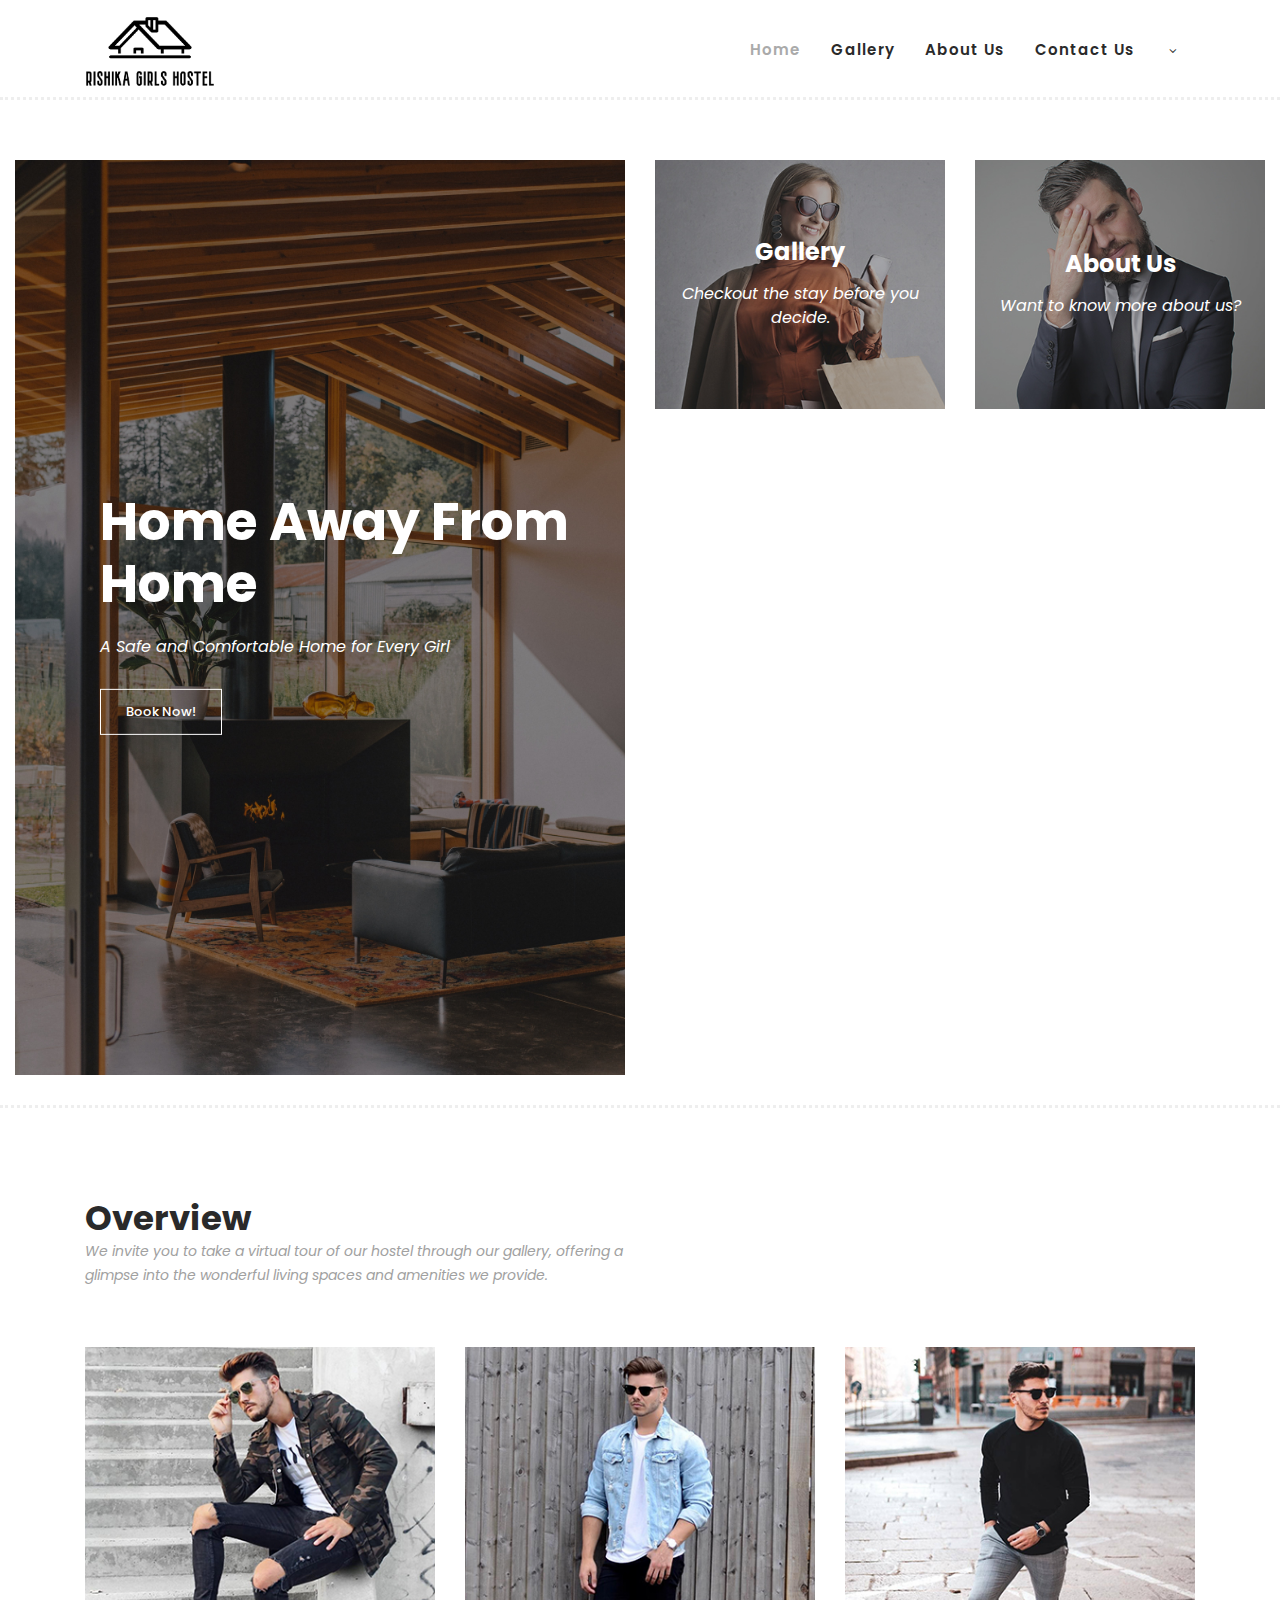
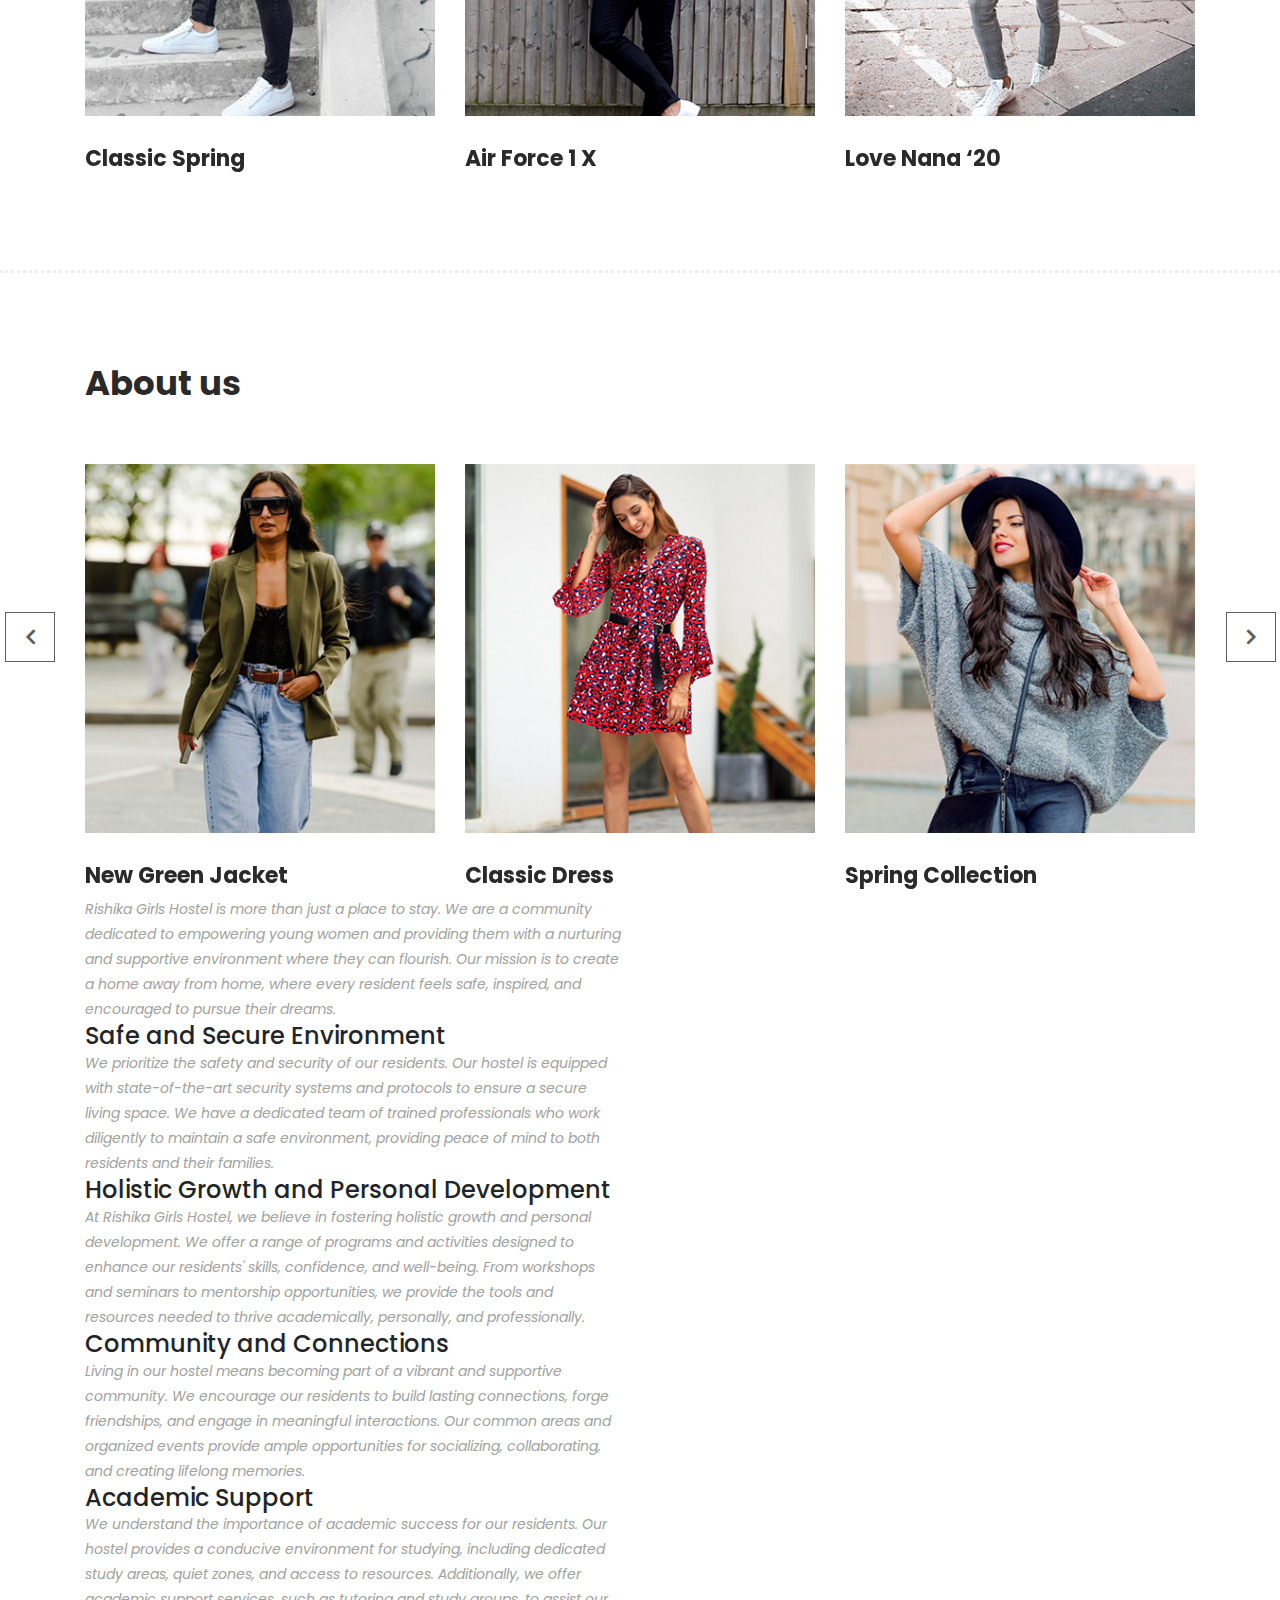
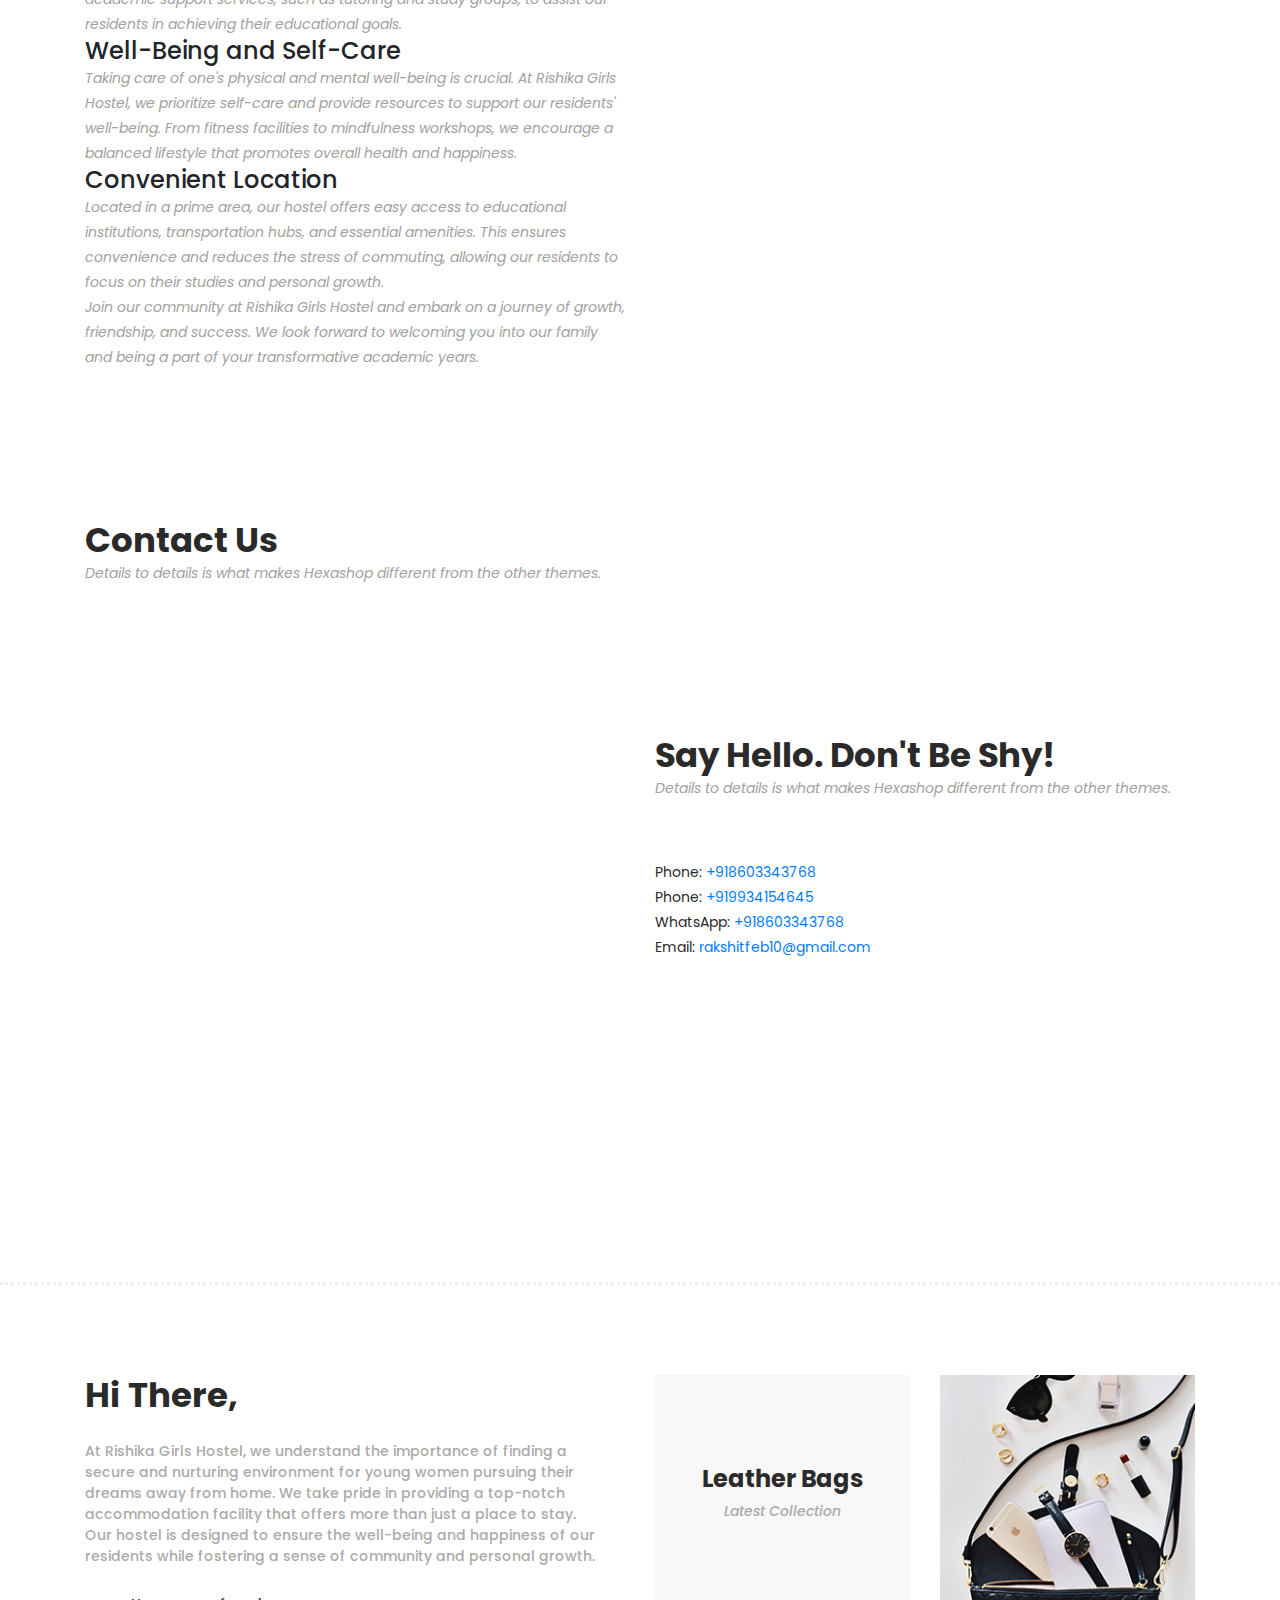
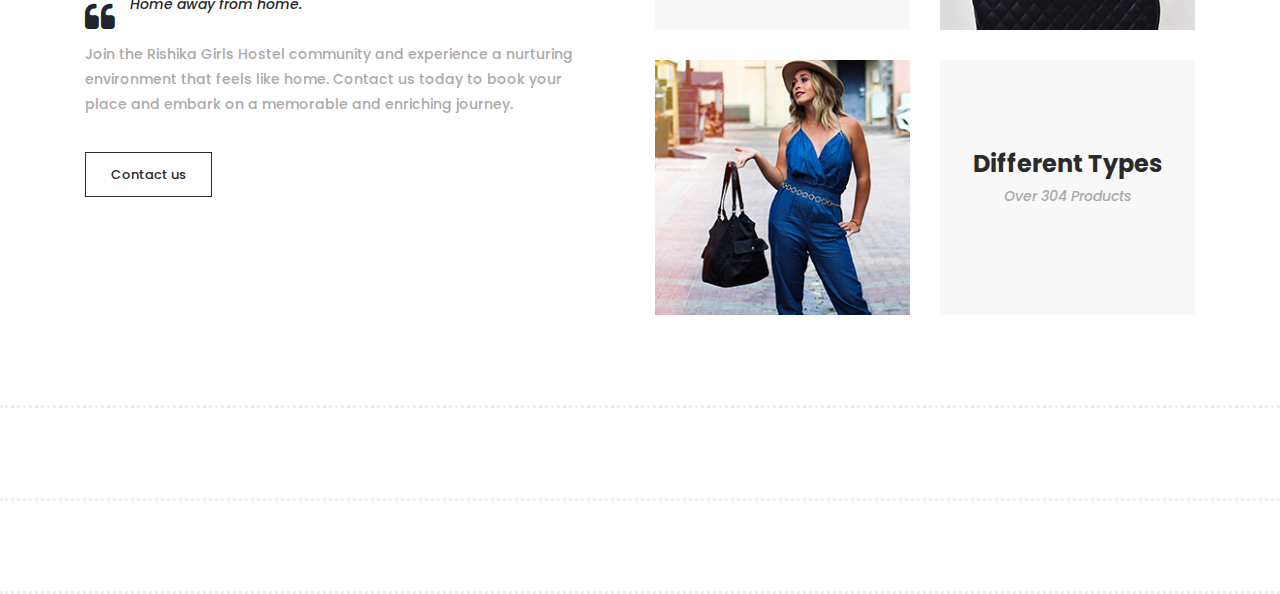
==== commit 5673e9bf: "2nd commit" ====
--- a/index.html
+++ b/index.html
@@ -81,7 +81,7 @@
                                     <li class="scroll-to-section"><a href="#contact-us">Book Now!</a>
                                 </div>
                             </div>
-                            <img src="assets/images/left-banner-image.jpg" alt="">
+                            <img src="assets/images/firstimg.jpg" alt="">
                         </div>
                     </div>
                 </div>
@@ -100,7 +100,7 @@
                                                 <h4>Gallery</h4>
                                                 <p>Checkout the stay before you decide.</p>
                                                 <div class="main-border-button">
-                                                    <a href="about.html">Discover More</a>
+                                                    <li class="scroll-to-section"><a href="#gallery">Discover More</a></li>
                                                 </div>
                                             </div>
                                         </div>
@@ -120,7 +120,7 @@
                                                 <h4>About us</h4>
                                                 <p>Know more about us.</p>
                                                 <div class="main-border-button">
-                                                    <a href="products.html">Learn More</a>
+                                                    <li class="scroll-to-section"><a href="#aboutus">Learn More</a></li>
                                                 </div>
                                             </div>
                                         </div>
@@ -437,67 +437,6 @@
             <!-- ***** Explore Area Ends ***** -->
 
             <!-- ***** Footer Start ***** -->
-            <footer>
-                <div class="container">
-                    <div class="row">
-                        <div class="col-lg-3">
-                            <div class="first-item">
-                                <div class="logo">
-                                    <img src="assets/images/white-logo.png" alt="hexashop ecommerce templatemo">
-                                </div>
-                                <ul>
-                                    <li><a href="#">16501 Collins Ave, Sunny Isles Beach, FL 33160, United States</a>
-                                    </li>
-                                    <li><a href="#">hexashop@company.com</a></li>
-                                    <li><a href="#">010-020-0340</a></li>
-                                </ul>
-                            </div>
-                        </div>
-                        <div class="col-lg-3">
-                            <h4>Shopping &amp; Categories</h4>
-                            <ul>
-                                <li><a href="#">Men’s Shopping</a></li>
-                                <li><a href="#">Women’s Shopping</a></li>
-                                <li><a href="#">Kid's Shopping</a></li>
-                            </ul>
-                        </div>
-                        <div class="col-lg-3">
-                            <h4>Useful Links</h4>
-                            <ul>
-                                <li><a href="#">Homepage</a></li>
-                                <li><a href="#">About Us</a></li>
-                                <li><a href="#">Help</a></li>
-                                <li><a href="#">Contact Us</a></li>
-                            </ul>
-                        </div>
-                        <div class="col-lg-3">
-                            <h4>Help &amp; Information</h4>
-                            <ul>
-                                <li><a href="#">Help</a></li>
-                                <li><a href="#">FAQ's</a></li>
-                                <li><a href="#">Shipping</a></li>
-                                <li><a href="#">Tracking ID</a></li>
-                            </ul>
-                        </div>
-                        <div class="col-lg-12">
-                            <div class="under-footer">
-                                <p>Copyright © 2022 HexaShop Co., Ltd. All Rights Reserved.
-
-                                    <br>Design: <a href="https://templatemo.com" target="_parent"
-                                        title="free css templates">TemplateMo</a>
-                                </p>
-                                <ul>
-                                    <li><a href="#"><i class="fa fa-facebook"></i></a></li>
-                                    <li><a href="#"><i class="fa fa-twitter"></i></a></li>
-                                    <li><a href="#"><i class="fa fa-linkedin"></i></a></li>
-                                    <li><a href="#"><i class="fa fa-behance"></i></a></li>
-                                </ul>
-                            </div>
-                        </div>
-                    </div>
-                </div>
-            </footer>
-
 
             <!-- jQuery -->
             <script src="assets/js/jquery-2.1.0.min.js"></script>
--- a/assets/css/templatemo-hexashop.css
+++ b/assets/css/templatemo-hexashop.css
@@ -43,6 +43,12 @@
   border: 0;
   outline: 0;
 }
+.mobile-title {
+    white-space: nowrap;
+    overflow: hidden;
+    text-overflow: ellipsis;
+}
+
 .logo{
   position: absolute;
   left: 10px;
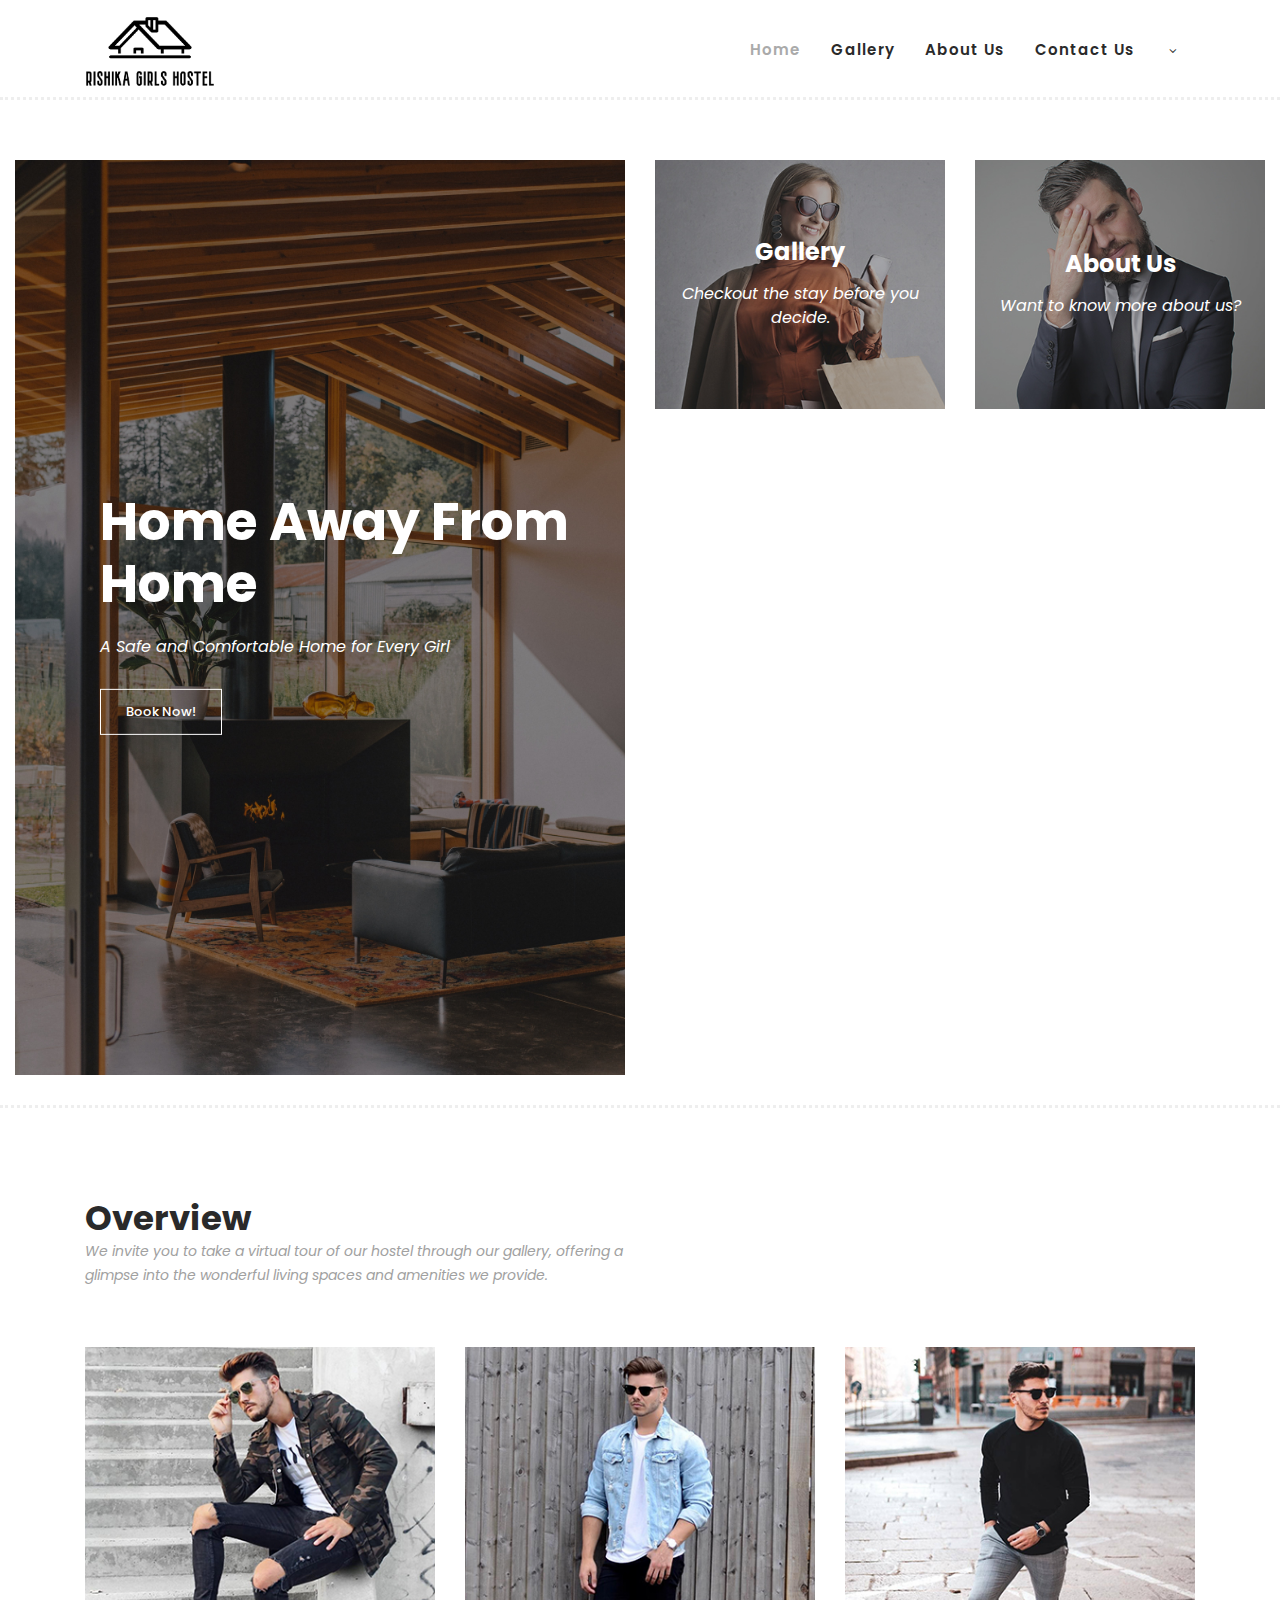
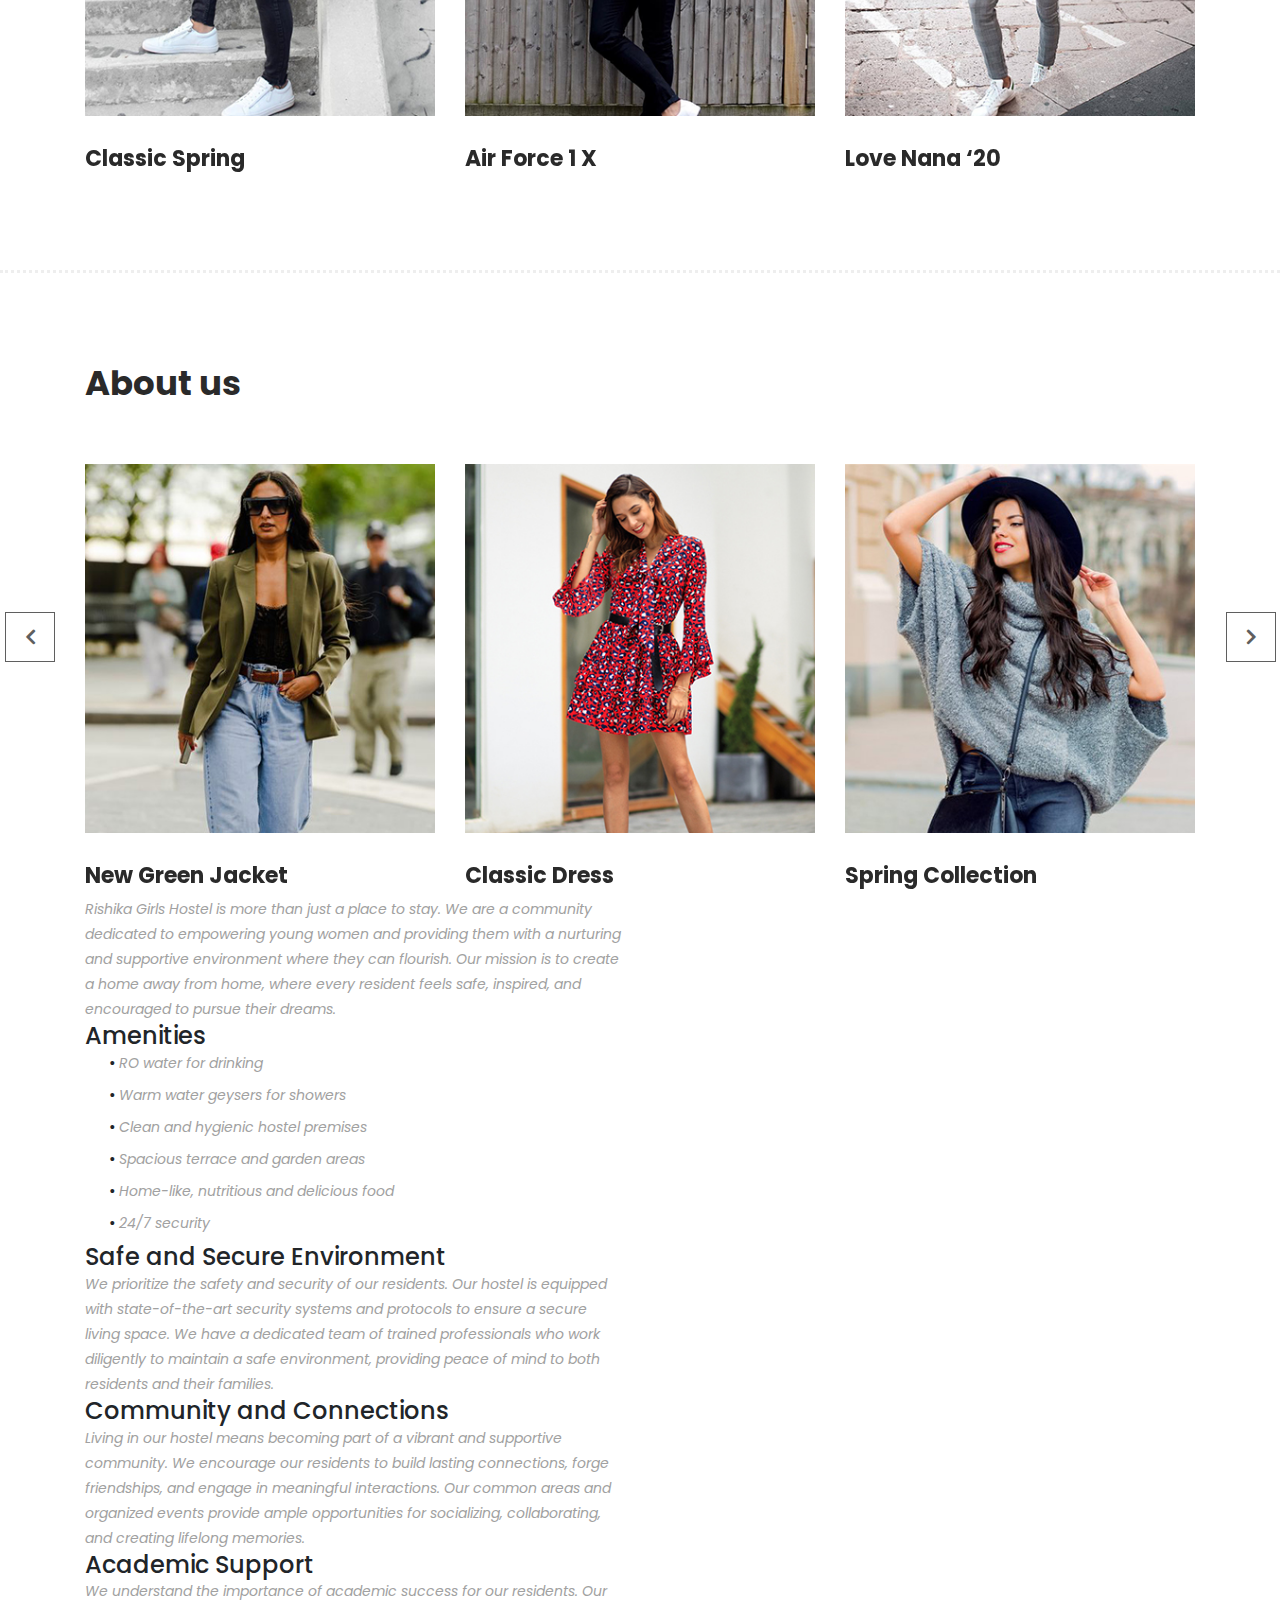
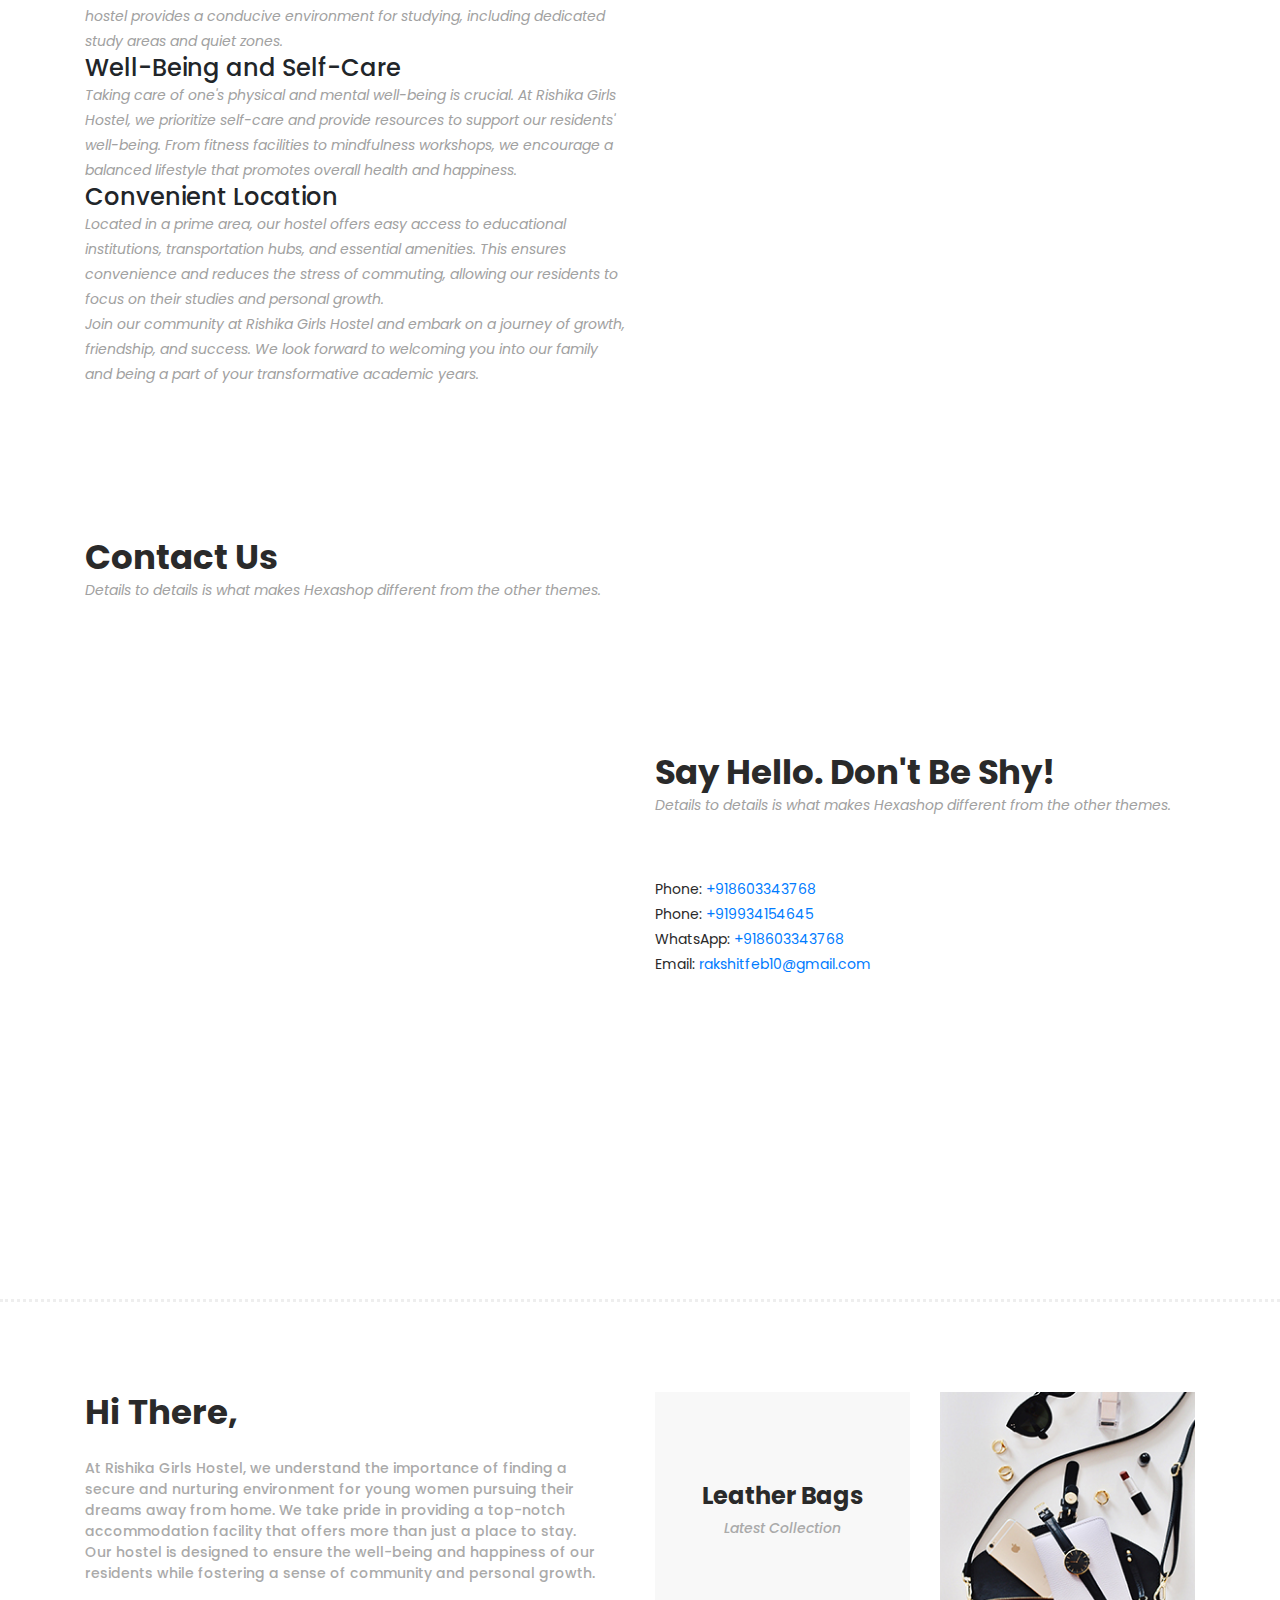
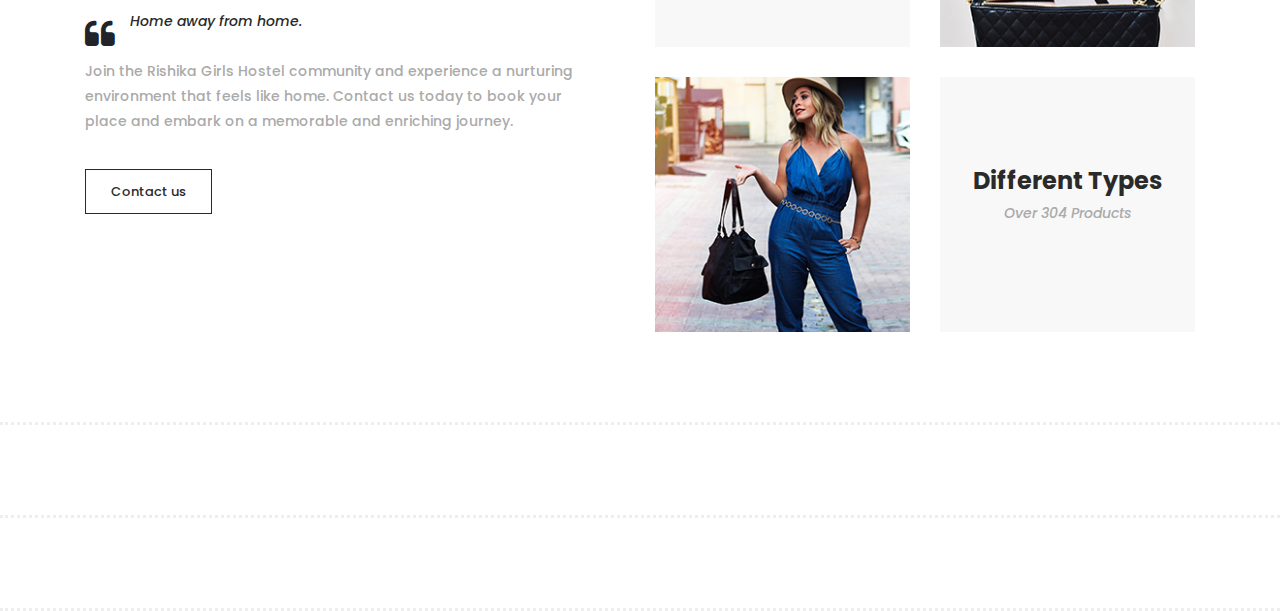
==== commit b1660abb: "changes text" ====
--- a/index.html
+++ b/index.html
@@ -100,7 +100,8 @@
                                                 <h4>Gallery</h4>
                                                 <p>Checkout the stay before you decide.</p>
                                                 <div class="main-border-button">
-                                                    <li class="scroll-to-section"><a href="#gallery">Discover More</a></li>
+                                                    <li class="scroll-to-section"><a href="#gallery">Discover More</a>
+                                                    </li>
                                                 </div>
                                             </div>
                                         </div>
@@ -258,6 +259,17 @@
                                     from home, where every resident feels safe, inspired, and encouraged to pursue their
                                     dreams.</span>
                             </p>
+                            <h4>Amenities</h4>
+
+                            <ul class="custom-bullets">
+                                <li>&#8226; <span>RO water for drinking</span></li>
+                                <li>&#8226; <span>Warm water geysers for showers</span></li>
+                                <li>&#8226; <span>Clean and hygienic hostel premises</span></li>
+                                <li>&#8226; <span>Spacious terrace and garden areas</span></li>
+                                <li>&#8226; <span>Home-like, nutritious and delicious food</span></li>
+                                <li>&#8226; <span>24/7 security</span></li>
+                            </ul>
+
 
                             <h4>Safe and Secure Environment</h4>
 
@@ -269,15 +281,7 @@
                                     families.</span>
                             </p>
 
-                            <h4>Holistic Growth and Personal Development</h4>
-
-                            <p>
-                                <span>At Rishika Girls Hostel, we believe in fostering holistic growth and personal
-                                    development. We offer a range of programs and activities designed to enhance our
-                                    residents' skills, confidence, and well-being. From workshops and seminars to
-                                    mentorship opportunities, we provide the tools and resources needed to thrive
-                                    academically, personally, and professionally.</span>
-                            </p>
+
 
                             <h4>Community and Connections</h4>
 
@@ -292,10 +296,8 @@
 
                             <p>
                                 <span>We understand the importance of academic success for our residents. Our hostel
-                                    provides a conducive environment for studying, including dedicated study areas,
-                                    quiet zones, and access to resources. Additionally, we offer academic support
-                                    services, such as tutoring and study groups, to assist our residents in achieving
-                                    their educational goals.</span>
+                                    provides a conducive environment for studying, including dedicated study areas and
+                                    quiet zones.</span>
                             </p>
 
                             <h4>Well-Being and Self-Care</h4>
@@ -321,6 +323,7 @@
                                     friendship, and success. We look forward to welcoming you into our family and being
                                     a part of your transformative academic years.</span>
                             </p>
+
                         </div>
                     </div>
                 </div>
--- a/assets/css/templatemo-hexashop.css
+++ b/assets/css/templatemo-hexashop.css
@@ -426,7 +426,20 @@
   right: 40px;
   display: none;
 }
-
+ul.custom-bullets {
+  list-style-type: none;
+  margin-left: 1.5em;
+  padding-left: 0;
+}
+
+ul.custom-bullets li {
+  margin-bottom: 0.5em;
+  padding-left: 1em;
+  text-indent: -1em;
+  background: url('bullet.png') no-repeat left center;
+  background-size: 0.7em;
+  line-height: 1.5;
+}
 .background-header .main-nav .menu-trigger {
   top: 23px;
 }
